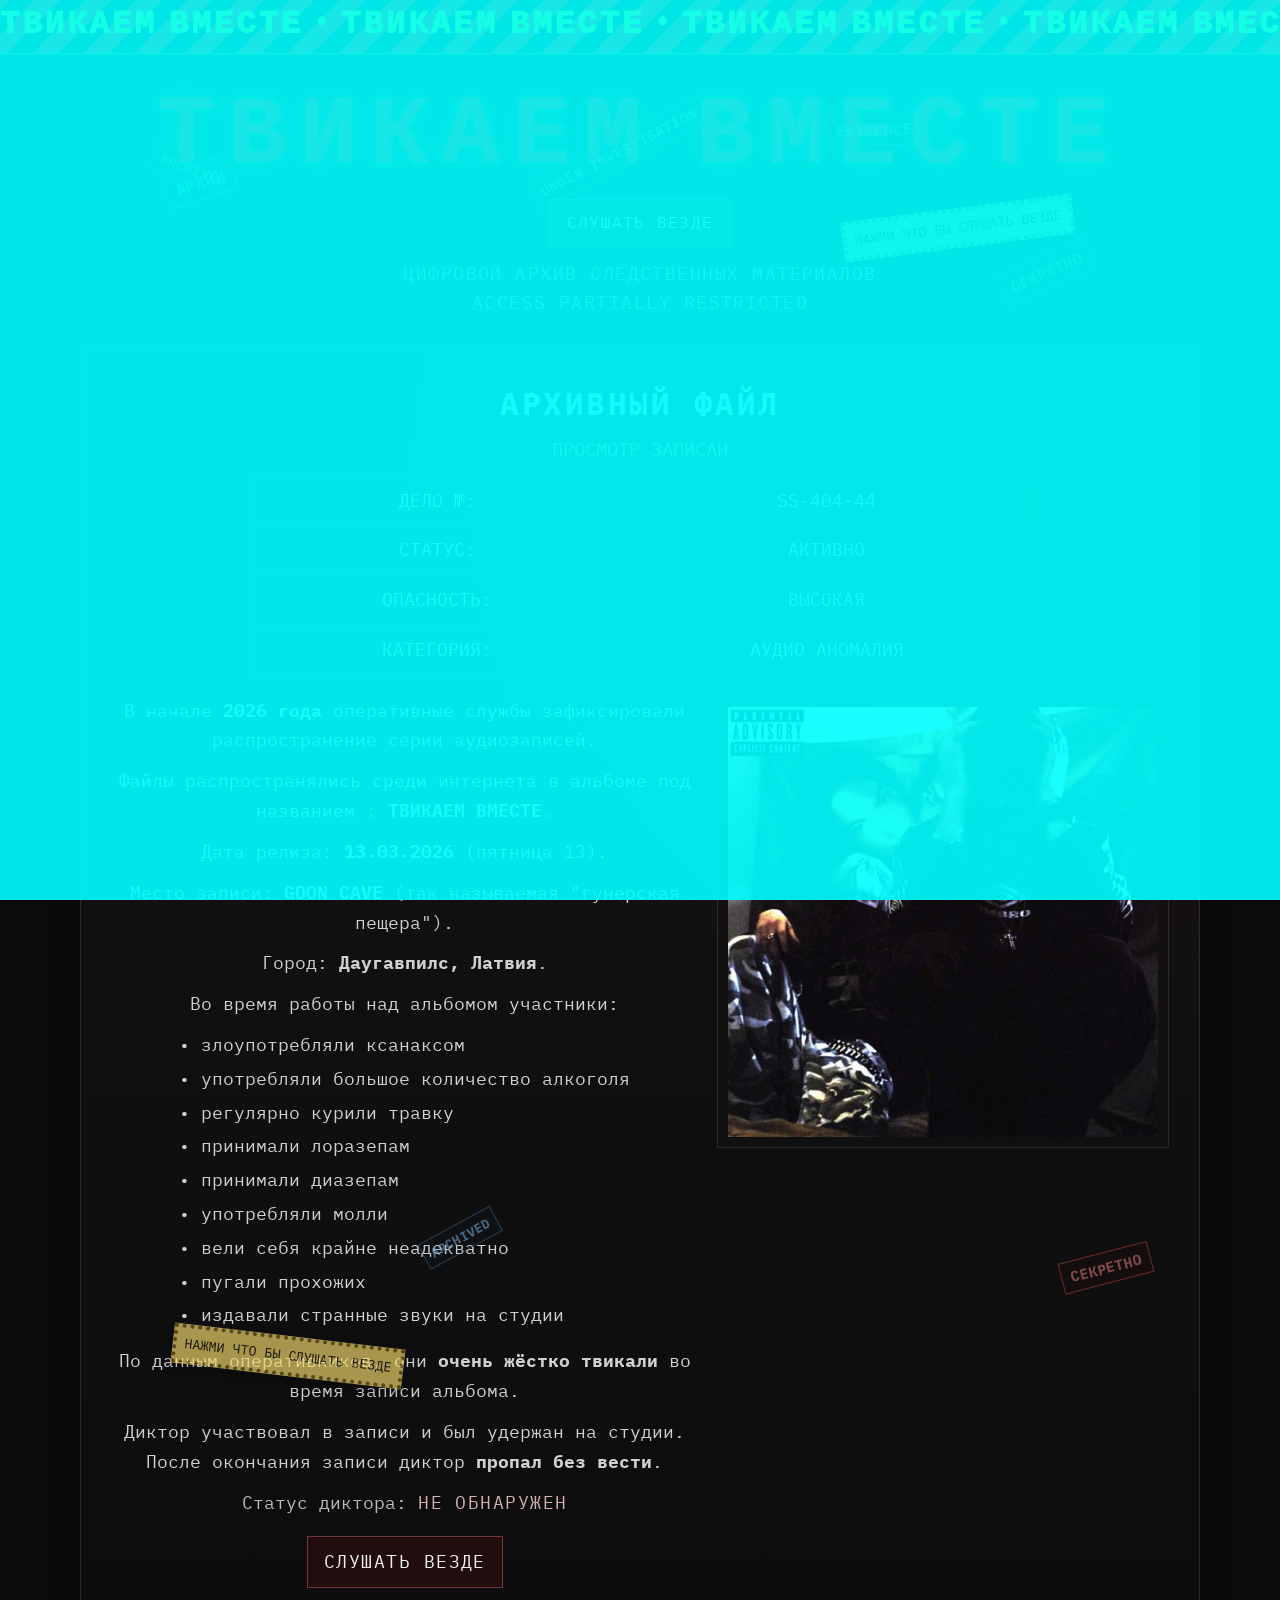
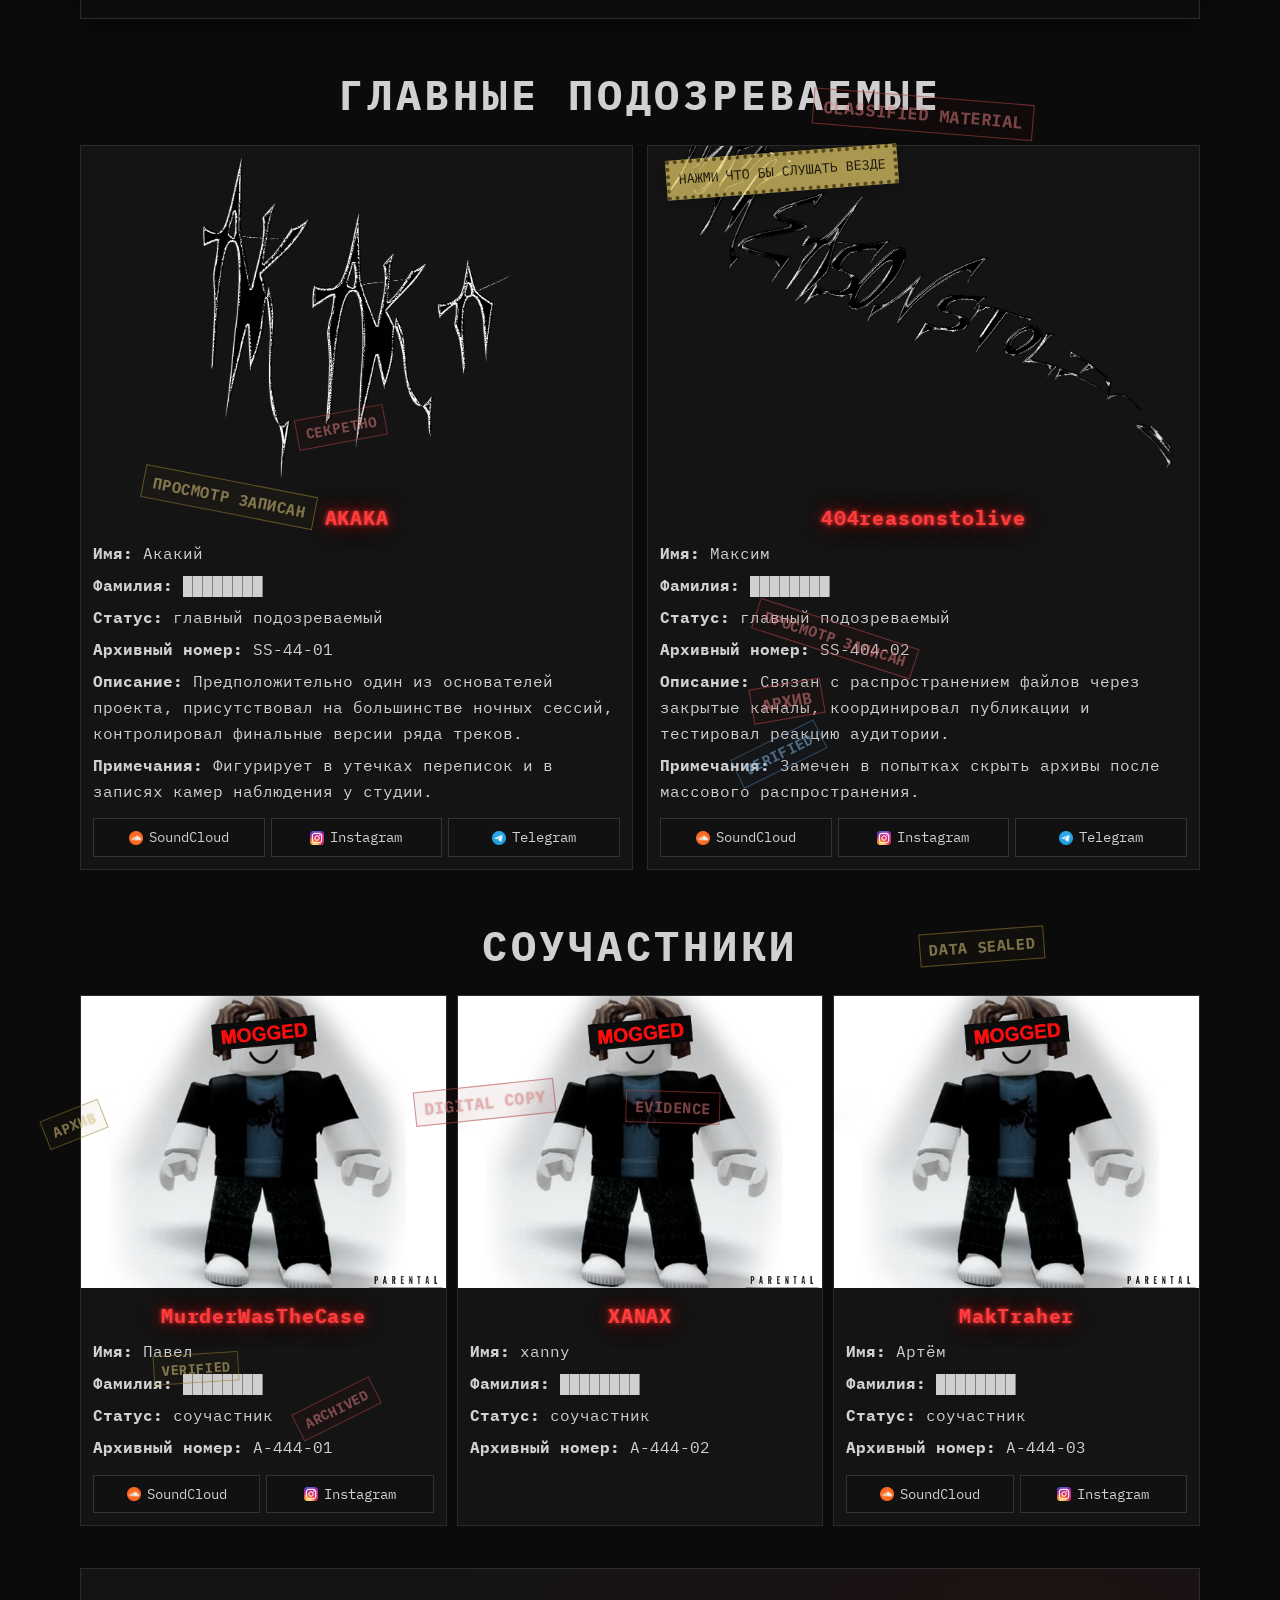
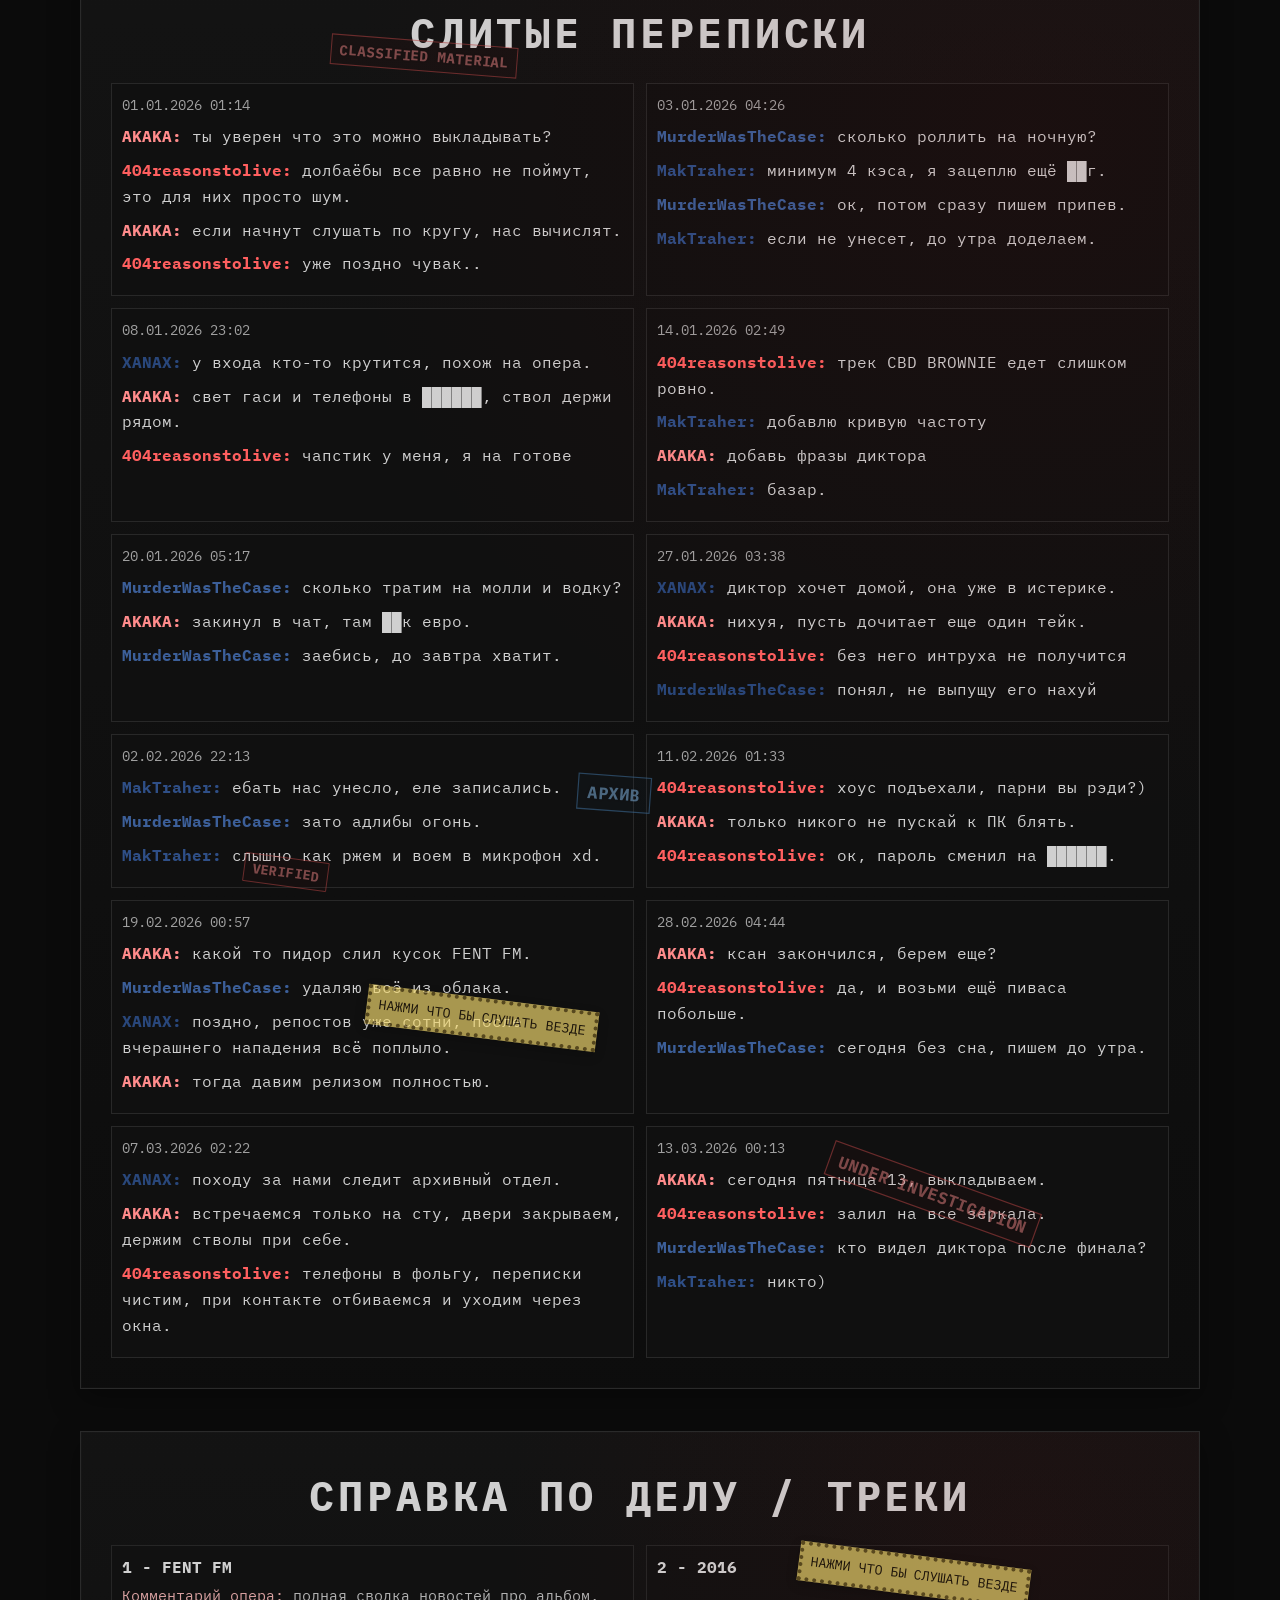
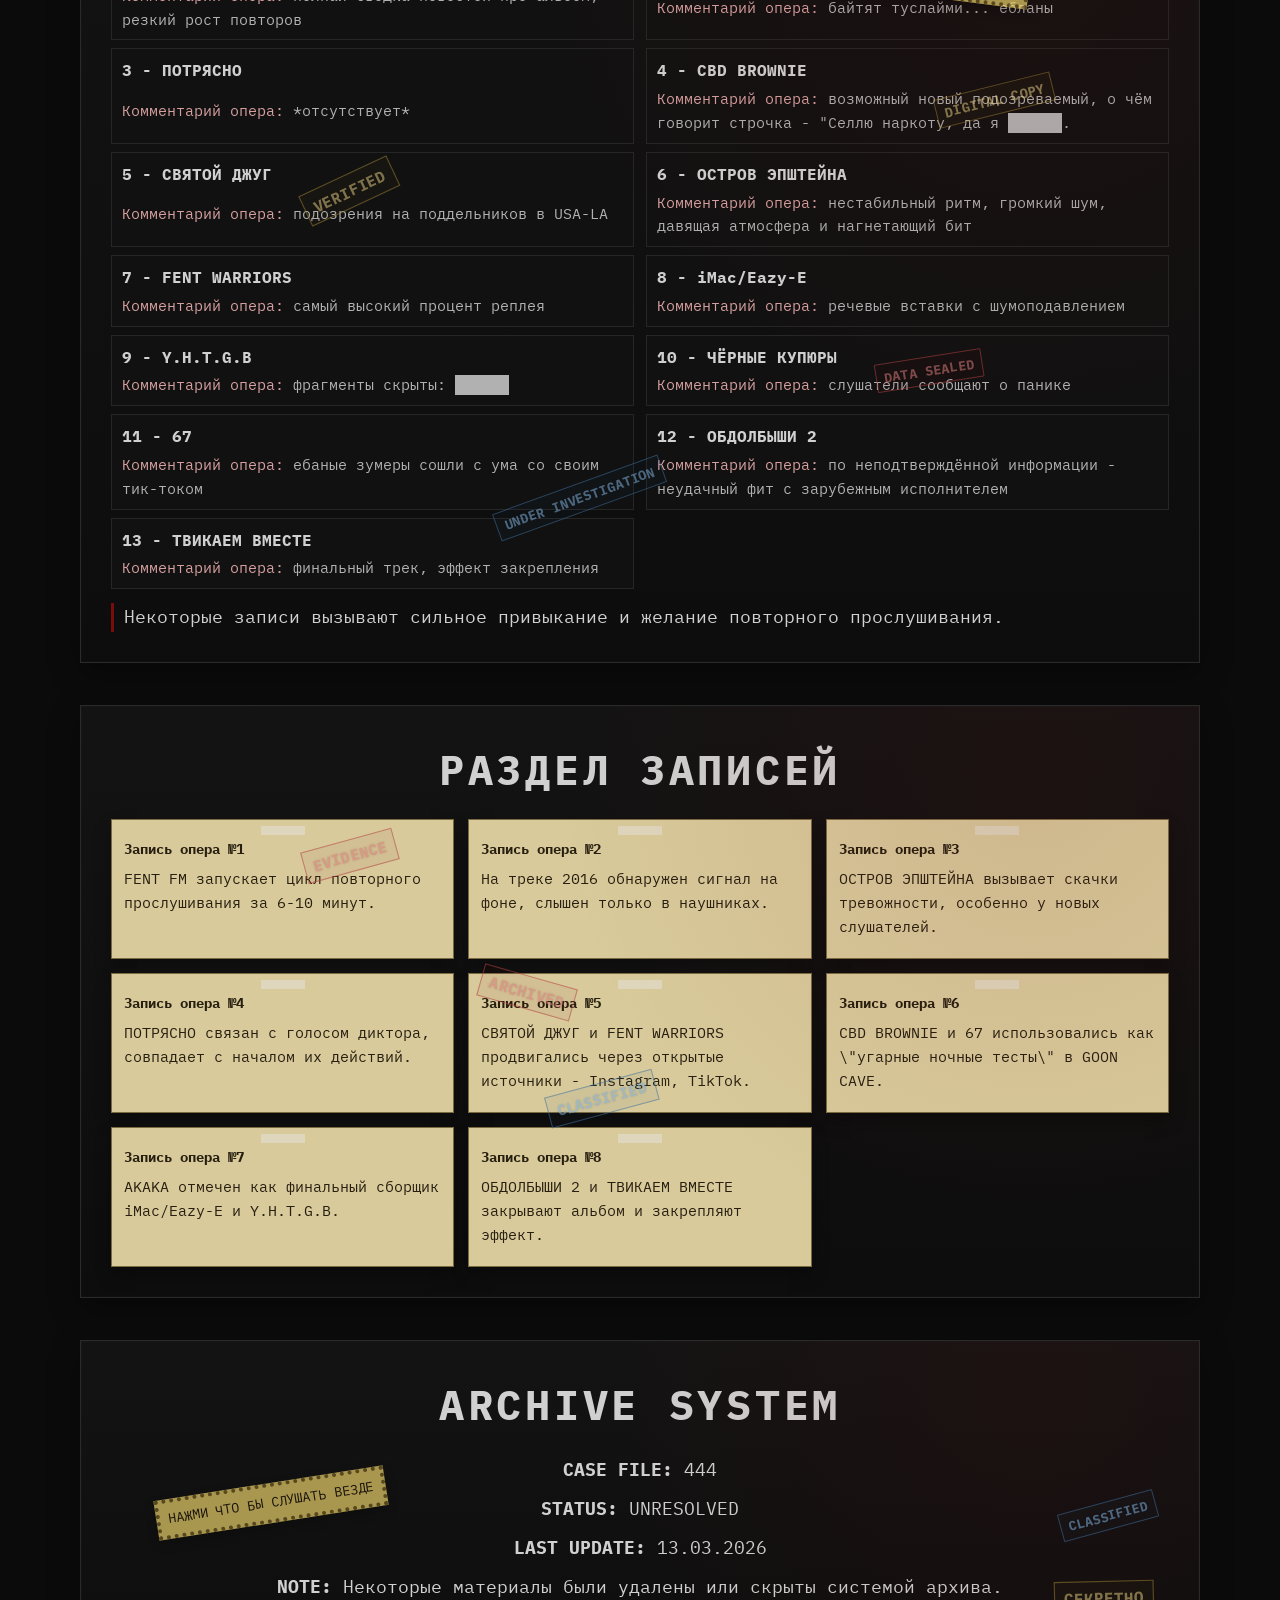
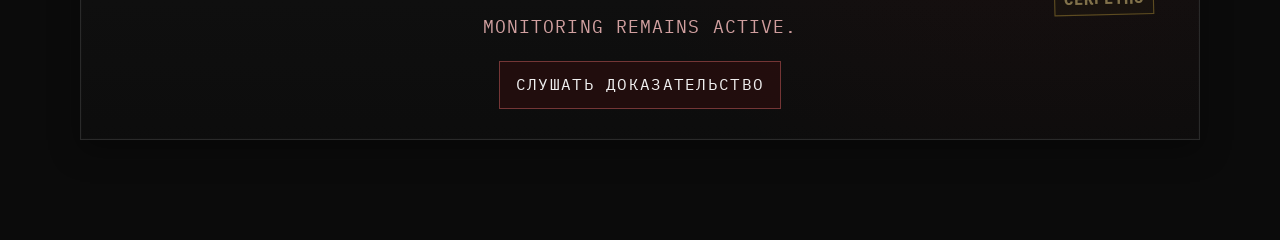
==== index.html @ aaddd30a "index" ====
﻿<!DOCTYPE html>
<html lang="ru">
<head>
  <meta charset="UTF-8">
  <meta name="viewport" content="width=device-width, initial-scale=1.0">
  <title>ТВИКАЕМ ВМЕСТЕ — CASE FILE 444</title>
  <link rel="preconnect" href="https://fonts.googleapis.com">
  <link rel="preconnect" href="https://fonts.gstatic.com" crossorigin>
  <link href="https://fonts.googleapis.com/css2?family=IBM+Plex+Mono:wght@400;500;700&family=Special+Elite&display=swap" rel="stylesheet">
  <link rel="stylesheet" href="assets/css/style.css">
</head>
<body>
  <div class="warning-tape" aria-hidden="true">
    <div class="warning-track">
      <span>ТВИКАЕМ ВМЕСТЕ • ТВИКАЕМ ВМЕСТЕ • ТВИКАЕМ ВМЕСТЕ • ТВИКАЕМ ВМЕСТЕ • ТВИКАЕМ ВМЕСТЕ • </span>
      <span>ТВИКАЕМ ВМЕСТЕ • ТВИКАЕМ ВМЕСТЕ • ТВИКАЕМ ВМЕСТЕ • ТВИКАЕМ ВМЕСТЕ • ТВИКАЕМ ВМЕСТЕ • </span>
    </div>
  </div>

  <div id="screen-flash" aria-hidden="true"></div>
  <div id="system-message" aria-live="polite"></div>

  <main class="page">
    <header class="top-block section stamp-zone">
      <h1 class="main-title">ТВИКАЕМ ВМЕСТЕ</h1>
                <a class="listen-btn" href="https://band.link/2r6BC" target="_blank" rel="noreferrer">СЛУШАТЬ ВЕЗДЕ</a>
      <p class="access-mark">ЦИФРОВОЙ АРХИВ СЛЕДСТВЕННЫХ МАТЕРИАЛОВ<br>ACCESS PARTIALLY RESTRICTED</p>
    </header>

    <section class="section document stamp-zone" id="file-444">
      <div class="doc-header">
        <h2>АРХИВНЫЙ ФАЙЛ</h2>
        <p>ПРОСМОТР ЗАПИСАН</p>
      </div>

      <table class="dossier-table">
        <tr><td>ДЕЛО №:</td><td>SS-404-44</td></tr>
        <tr><td>СТАТУС:</td><td>АКТИВНО</td></tr>
        <tr><td>ОПАСНОСТЬ:</td><td>ВЫСОКАЯ</td></tr>
        <tr><td>КАТЕГОРИЯ:</td><td>АУДИО АНОМАЛИЯ</td></tr>
      </table>

      <div class="file-layout">
        <div class="file-text">
          <p>В начале <strong>2026 года</strong> оперативные службы зафиксировали распространение серии аудиозаписей.</p>
          <p>Файлы распространялись среди интернета в альбоме под названием : <strong>ТВИКАЕМ ВМЕСТЕ</strong>.</p>
          <p>Дата релиза: <strong>13.03.2026</strong> (пятница 13).</p>
          <p>Место записи: <strong>GOON CAVE</strong> (так называемая "гунерская пещера").</p>
          <p>Город: <strong>Даугавпилс, Латвия</strong>.</p>
          <p>Во время работы над альбомом участники:</p>
          <ul class="indented-list">
            <li>• злоупотребляли ксанаксом</li>
            <li>• употребляли большое количество алкоголя</li>
            <li>• регулярно курили травку</li>
            <li>• принимали лоразепам</li>
            <li>• принимали диазепам</li>
            <li>• употребляли молли</li>
            <li>• вели себя крайне неадекватно</li>
            <li>• пугали прохожих</li>
            <li>• издавали странные звуки на студии</li>
          </ul>
          <p>По данным оперативников, они <strong>очень жёстко твикали</strong> во время записи альбома.</p>
          <p>Диктор участвовал в записи и был удержан на студии. После окончания записи диктор <strong>пропал без вести</strong>.</p>
          <p class="censor-line">Статус диктора: <span class="censor" data-reveal="НЕ ОБНАРУЖЕН">████████████</span></p>
          <a class="listen-btn" href="https://band.link/2r6BC" target="_blank" rel="noreferrer">СЛУШАТЬ ВЕЗДЕ</a>
        </div>
        <div class="cover-wrap">
          <img src="assets/images/obloga.jpg" alt="Обложка альбома ТВИКАЕМ ВМЕСТЕ" onerror="this.onerror=null;this.src='assets/images/tweakin.png';">
        </div>
      </div>
    </section>

    <section class="section stamp-zone">
      <h2 class="section-title">ГЛАВНЫЕ ПОДОЗРЕВАЕМЫЕ</h2>
      <div class="suspects-grid">
        <article class="profile-card major">
          <img src="assets/images/akaka.png" alt="AKAKA">
          <div class="card-body">
            <h3>AKAKA</h3>
            <p><strong>Имя:</strong> Акакий</p>
            <p><strong>Фамилия:</strong> ████████</p>
            <p><strong>Статус:</strong> главный подозреваемый</p>
            <p><strong>Архивный номер:</strong> SS-44-01</p>
            <p><strong>Описание:</strong> Предположительно один из основателей проекта, присутствовал на большинстве ночных сессий, контролировал финальные версии ряда треков.</p>
            <p><strong>Примечания:</strong> Фигурирует в утечках переписок и в записях камер наблюдения у студии.</p>
            <div class="card-actions">
              <a href="https://soundcloud.com/sensse-squad" target="_blank" rel="noreferrer"><img src="assets/images/sc.png" alt=""><span class="btn-label">SoundCloud</span></a>
              <a href="https://www.instagram.com/akakijss44" target="_blank" rel="noreferrer"><img src="assets/images/inst.png" alt=""><span class="btn-label">Instagram</span></a>
              <a href="https://t.me/planets44s" target="_blank" rel="noreferrer"><img src="assets/images/tg.png" alt=""><span class="btn-label">Telegram</span></a>
            </div>
          </div>
        </article>

        <article class="profile-card major">
          <img src="assets/images/404.png" alt="404reasonstolive">
          <div class="card-body">
            <h3>404reasonstolive</h3>
            <p><strong>Имя:</strong> Максим</p>
            <p><strong>Фамилия:</strong> ████████</p>
            <p><strong>Статус:</strong> главный подозреваемый</p>
            <p><strong>Архивный номер:</strong> SS-404-02</p>
            <p><strong>Описание:</strong> Связан с распространением файлов через закрытые каналы, координировал публикации и тестировал реакцию аудитории.</p>
            <p><strong>Примечания:</strong> Замечен в попытках скрыть архивы после массового распространения.</p>
            <div class="card-actions">
              <a href="https://soundcloud.com/404reasonstolive" target="_blank" rel="noreferrer"><img src="assets/images/sc.png" alt=""><span class="btn-label">SoundCloud</span></a>
              <a href="http://instagram.com/404reasonstolive" target="_blank" rel="noreferrer"><img src="assets/images/inst.png" alt=""><span class="btn-label">Instagram</span></a>
              <a href="https://t.me/notfoundRTL" target="_blank" rel="noreferrer"><img src="assets/images/tg.png" alt=""><span class="btn-label">Telegram</span></a>
            </div>
          </div>
        </article>
      </div>
    </section>

    <section class="section stamp-zone">
      <h2 class="section-title">СОУЧАСТНИКИ</h2>
      <div class="accomplices-grid">
        <article class="profile-card minor">
          <img src="assets/images/mogged.png" alt="MurderWasTheCase">
          <div class="card-body">
            <h3>MurderWasTheCase</h3>
            <p><strong>Имя:</strong> Павел</p>
            <p><strong>Фамилия:</strong> ████████</p>
            <p><strong>Статус:</strong> соучастник</p>
            <p><strong>Архивный номер:</strong> A-444-01</p>
            <div class="card-actions">
              <a href="https://soundcloud.com/codaeon888" target="_blank" rel="noreferrer"><img src="assets/images/sc.png" alt=""><span class="btn-label">SoundCloud</span></a>
              <a href="https://www.instagram.com/murderwtc" target="_blank" rel="noreferrer"><img src="assets/images/inst.png" alt=""><span class="btn-label">Instagram</span></a>
            </div>
          </div>
        </article>

        <article class="profile-card minor">
          <img src="assets/images/mogged.png" alt="XANAX">
          <div class="card-body">
            <h3>XANAX</h3>
            <p><strong>Имя:</strong> xanny</p>
            <p><strong>Фамилия:</strong> ████████</p>
            <p><strong>Статус:</strong> соучастник</p>
            <p><strong>Архивный номер:</strong> A-444-02</p>
          </div>
        </article>

        <article class="profile-card minor">
          <img src="assets/images/mogged.png" alt="MakTraher">
          <div class="card-body">
            <h3>MakTraher</h3>
            <p><strong>Имя:</strong> Артём</p>
            <p><strong>Фамилия:</strong> ████████</p>
            <p><strong>Статус:</strong> соучастник</p>
            <p><strong>Архивный номер:</strong> A-444-03</p>
            <div class="card-actions">
              <a href="https://soundcloud.com/artyom-tuvakin" target="_blank" rel="noreferrer"><img src="assets/images/sc.png" alt=""><span class="btn-label">SoundCloud</span></a>
              <a href="https://www.instagram.com/mak_traher747" target="_blank" rel="noreferrer"><img src="assets/images/inst.png" alt=""><span class="btn-label">Instagram</span></a>
            </div>
          </div>
        </article>
      </div>
    </section>

    <section class="section document stamp-zone">
      <h2 class="section-title">СЛИТЫЕ ПЕРЕПИСКИ</h2>
      <div class="docs-grid">
        <article class="chat-card">
          <header>01.01.2026 01:14</header>
          <p><span class="nick ak">AKAKA:</span> ты уверен что это можно выкладывать?</p>
          <p><span class="nick p404">404reasonstolive:</span> долбаёбы все равно не поймут, это для них просто шум.</p>
          <p><span class="nick ak">AKAKA:</span> если начнут слушать по кругу, нас вычислят.</p>
          <p><span class="nick p404">404reasonstolive:</span> уже поздно чувак..</p>
        </article>

        <article class="chat-card">
          <header>03.01.2026 04:26</header>
          <p><span class="nick mur">MurderWasTheCase:</span> сколько роллить на ночную?</p>
          <p><span class="nick mak">MakTraher:</span> минимум 4 кэса, я зацеплю ещё ██г.</p>
          <p><span class="nick mur">MurderWasTheCase:</span> ок, потом сразу пишем припев.</p>
          <p><span class="nick mak">MakTraher:</span> если не унесет, до утра доделаем.</p>
        </article>

        <article class="chat-card">
          <header>08.01.2026 23:02</header>
          <p><span class="nick x">XANAX:</span> у входа кто-то крутится, похож на опера.</p>
          <p><span class="nick ak">AKAKA:</span> свет гаси и телефоны в ██████, ствол держи рядом.</p>
          <p><span class="nick p404">404reasonstolive:</span> чапстик у меня, я на готове</p>
        </article>

        <article class="chat-card">
          <header>14.01.2026 02:49</header>
          <p><span class="nick p404">404reasonstolive:</span> трек CBD BROWNIE едет слишком ровно.</p>
          <p><span class="nick mak">MakTraher:</span> добавлю кривую частоту</p>
          <p><span class="nick ak">AKAKA:</span> добавь фразы диктора</p>
          <p><span class="nick mak">MakTraher:</span> базар.</p>
        </article>

        <article class="chat-card">
          <header>20.01.2026 05:17</header>
          <p><span class="nick mur">MurderWasTheCase:</span> сколько тратим на молли и водку?</p>
          <p><span class="nick ak">AKAKA:</span> закинул в чат, там ██к евро.</p>
          <p><span class="nick mur">MurderWasTheCase:</span> заебись, до завтра хватит.</p>
        </article>

        <article class="chat-card">
          <header>27.01.2026 03:38</header>
          <p><span class="nick x">XANAX:</span> диктор хочет домой, она уже в истерике.</p>
          <p><span class="nick ak">AKAKA:</span> нихуя, пусть дочитает еще один тейк.</p>
          <p><span class="nick p404">404reasonstolive:</span> без него интруха не получится</p>
          <p><span class="nick x">MurderWasTheCase:</span> понял, не выпущу его нахуй</p>
        </article>

        <article class="chat-card">
          <header>02.02.2026 22:13</header>
          <p><span class="nick mak">MakTraher:</span> ебать нас унесло, еле записались.</p>
          <p><span class="nick mur">MurderWasTheCase:</span> зато адлибы огонь.</p>
          <p><span class="nick mak">MakTraher:</span> слышно как ржем и воем в микрофон xd.</p>
        </article>

        <article class="chat-card">
          <header>11.02.2026 01:33</header>
          <p><span class="nick p404">404reasonstolive:</span> хоус подъехали, парни вы рэди?)</p>
          <p><span class="nick ak">AKAKA:</span> только никого не пускай к ПК блять.</p>
          <p><span class="nick p404">404reasonstolive:</span> ок, пароль сменил на ██████.</p>
        </article>

        <article class="chat-card">
          <header>19.02.2026 00:57</header>
          <p><span class="nick ak">AKAKA:</span> какой то пидор слил кусок FENT FM.</p>
          <p><span class="nick mur">MurderWasTheCase:</span> удаляю всё из облака.</p>
          <p><span class="nick x">XANAX:</span> поздно, репостов уже сотни, после вчерашнего нападения всё поплыло.</p>
          <p><span class="nick ak">AKAKA:</span> тогда давим релизом полностью.</p>
        </article>

        <article class="chat-card">
          <header>28.02.2026 04:44</header>
          <p><span class="nick ak">AKAKA:</span> ксан закончился, берем еще?</p>
          <p><span class="nick p404">404reasonstolive:</span> да, и возьми ещё пиваса побольше.</p>
          <p><span class="nick mur">MurderWasTheCase:</span> сегодня без сна, пишем до утра.</p>
        </article>

        <article class="chat-card">
          <header>07.03.2026 02:22</header>
          <p><span class="nick x">XANAX:</span> походу за нами следит архивный отдел.</p>
          <p><span class="nick ak">AKAKA:</span> встречаемся только на сту, двери закрываем, держим стволы при себе.</p>
          <p><span class="nick p404">404reasonstolive:</span> телефоны в фольгу, переписки чистим, при контакте отбиваемся и уходим через окна.</p>
        </article>

        <article class="chat-card">
          <header>13.03.2026 00:13</header>
          <p><span class="nick ak">AKAKA:</span> сегодня пятница 13, выкладываем.</p>
          <p><span class="nick p404">404reasonstolive:</span> залил на все зеркала.</p>
          <p><span class="nick mur">MurderWasTheCase:</span> кто видел диктора после финала?</p>
          <p><span class="nick mak">MakTraher:</span> никто) </p>
        </article>
      </div>
    </section>

    <section class="section document stamp-zone">
      <h2 class="section-title">СПРАВКА ПО ДЕЛУ / ТРЕКИ</h2>
      <div class="track-evidence">
        <div><strong>1 - FENT FM</strong><span><em>Комментарий опера:</em> полная сводка новостей про альбом, резкий рост повторов</span></div>
        <div><strong>2 - 2016</strong><span><em>Комментарий опера:</em> байтят туслайми... ебланы</span></div>
        <div><strong>3 - ПОТРЯСНО</strong><span><em>Комментарий опера:</em> *отсутствует* </span></div>
        <div><strong>4 - CBD BROWNIE</strong><span><em>Комментарий опера:</em> возможный новый подозреваемый, о чём говорит строчка - "Селлю наркоту, да я ██████.</span></div>
        <div><strong>5 - СВЯТОЙ ДЖУГ</strong><span><em>Комментарий опера:</em> подозрения на поддельников в USA-LA</span></div>
        <div><strong>6 - ОСТРОВ ЭПШТЕЙНА</strong><span><em>Комментарий опера:</em> нестабильный ритм, громкий шум, давящая атмосфера и нагнетающий бит</span></div>
        <div><strong>7 - FENT WARRIORS</strong><span><em>Комментарий опера:</em> самый высокий процент реплея</span></div>
        <div><strong>8 - iMac/Eazy-E</strong><span><em>Комментарий опера:</em> речевые вставки с шумоподавлением</span></div>
        <div><strong>9 - Y.H.T.G.B</strong><span><em>Комментарий опера:</em> фрагменты скрыты: ██████</span></div>
        <div><strong>10 - ЧЁРНЫЕ КУПЮРЫ</strong><span><em>Комментарий опера:</em> слушатели сообщают о панике </span></div>
        <div><strong>11 - 67</strong><span><em>Комментарий опера:</em> ебаные зумеры сошли с ума со своим тик-током</span></div>
        <div><strong>12 - ОБДОЛБЫШИ 2</strong><span><em>Комментарий опера:</em> по неподтверждённой информации - неудачный фит с зарубежным исполнителем</span></div>
        <div><strong>13 - ТВИКАЕМ ВМЕСТЕ</strong><span><em>Комментарий опера:</em> финальный трек, эффект закрепления</span></div>
      </div>
      <p class="danger-note">Некоторые записи вызывают сильное привыкание и желание повторного прослушивания.</p>
    </section>

    <section class="section document stamp-zone">
      <h2 class="section-title">РАЗДЕЛ ЗАПИСЕЙ</h2>
      <div class="records-grid">
        <article class="record-card"><strong>Запись опера №1</strong><p>FENT FM запускает цикл повторного прослушивания за 6-10 минут.</p></article>
        <article class="record-card"><strong>Запись опера №2</strong><p>На треке 2016 обнаружен сигнал на фоне, слышен только в наушниках.</p></article>
        <article class="record-card"><strong>Запись опера №3</strong><p>ОСТРОВ ЭПШТЕЙНА вызывает скачки тревожности, особенно у новых слушателей.</p></article>
        <article class="record-card"><strong>Запись опера №4</strong><p>ПОТРЯСНО связан с голосом диктора, совпадает с началом их действий.</p></article>
        <article class="record-card"><strong>Запись опера №5</strong><p>СВЯТОЙ ДЖУГ и FENT WARRIORS продвигались через открытые источники - Instagram, TikTok.</p></article>
        <article class="record-card"><strong>Запись опера №6</strong><p>CBD BROWNIE и 67 использовались как \"угарные ночные тесты\" в GOON CAVE.</p></article>
        <article class="record-card"><strong>Запись опера №7</strong><p>AKAKA отмечен как финальный сборщик iMac/Eazy-E и Y.H.T.G.B.</p></article>
        <article class="record-card"><strong>Запись опера №8</strong><p>ОБДОЛБЫШИ 2 и ТВИКАЕМ ВМЕСТЕ закрывают альбом и закрепляют эффект.</p></article>
      </div>
    </section>

    <section class="section final-block stamp-zone">
      <h2 class="section-title">ARCHIVE SYSTEM</h2>
      <div class="final-doc">
        <p><strong>CASE FILE:</strong> 444</p>
        <p><strong>STATUS:</strong> UNRESOLVED</p>
        <p><strong>LAST UPDATE:</strong> 13.03.2026</p>
        <p><strong>NOTE:</strong> Некоторые материалы были удалены или скрыты системой архива.</p>
        <p class="final-alert">MONITORING REMAINS ACTIVE.</p>
        <a class="listen-btn final-btn" href="https://band.link/2r6BC" target="_blank" rel="noreferrer">СЛУШАТЬ ДОКАЗАТЕЛЬСТВО</a>
      </div>
    </section>
  </main>

  <script src="assets/js/app.js"></script>
</body>
</html>
---- assets/css/style.css ----
﻿:root {
  --bg: #0b0b0b;
  --paper: #141414;
  --line: #2a2a2a;
  --text: #d0d0d0;
  --accent: #7a0c0c;
  --muted: #9b9b9b;
}

* {
  box-sizing: border-box;
}

html,
body {
  margin: 0;
  min-height: 100%;
  overflow-x: hidden;
}

body {
  background: var(--bg);
  color: var(--text);
  font-family: "IBM Plex Mono", "Consolas", monospace;
  line-height: 1.62;
  position: relative;
}

body::before,
body::after {
  content: "";
  position: fixed;
  inset: 0;
  pointer-events: none;
}

body::before {
  z-index: -2;
  background:
    radial-gradient(circle at 14% 16%, rgba(255, 255, 255, 0.035), transparent 34%),
    radial-gradient(circle at 90% 85%, rgba(255, 255, 255, 0.03), transparent 39%),
    repeating-linear-gradient(0deg, rgba(255, 255, 255, 0.014) 0, rgba(255, 255, 255, 0.014) 1px, transparent 1px, transparent 4px);
  opacity: 0.56;
}

body::after {
  z-index: -1;
  background-image: url("data:image/svg+xml,%3Csvg xmlns='http://www.w3.org/2000/svg' width='170' height='170' viewBox='0 0 170 170'%3E%3Cg fill='none' stroke='rgba(255,255,255,0.03)' stroke-width='1'%3E%3Cpath d='M8 28h44M96 24h62M26 88h28M90 100h46M37 148h58'/%3E%3C/g%3E%3C/svg%3E");
  mix-blend-mode: soft-light;
  opacity: 0.42;
}

.warning-tape {
  position: fixed;
  top: 0;
  left: 0;
  right: 0;
  height: 54px;
  overflow: hidden;
  background: repeating-linear-gradient(-45deg, #ff0000 0, #ff0000 18px, #000000 18px, #000000 36px);
  border-bottom: 1px solid #7e6d1d;
  z-index: 1500;
}

.warning-track {
  display: flex;
  width: max-content;
  animation: tape-scroll 13s linear infinite;
}

.warning-track span {
  white-space: nowrap;
  color: #c8ff00;
  font: 1000 clamp(1.2rem, 2.8vw, 2rem)/54px "Special Elite", "Courier New", monospace;
  letter-spacing: 0.1em;
  text-transform: uppercase;
  padding-right: 2.4rem;
}

@keyframes tape-scroll {
  from { transform: translateX(0); }
  to { transform: translateX(-50%); }
}

.page {
  width: min(1120px, calc(100% - 20px));
  margin: 0 auto;
  padding: 82px 0 58px;
}

.section {
  width: 100%;
  margin: 0 auto 42px;
}

.top-block {
  text-align: center;
  margin-bottom: 30px;
}

.main-title {
  margin: 0;
  text-transform: uppercase;
  font: 700 clamp(2.5rem, 9vw, 6rem) "Special Elite", "Courier New", monospace;
  letter-spacing: 0.14em;
  color: #ff0000;
  text-shadow: 0 0 22px rgba(122, 12, 12, 0.5), 0 0 4px rgba(255, 255, 255, 0.4);
}

.access-mark {
  margin: 12px auto 0;
  color: var(--muted);
  font-size: clamp(0.94rem, 2vw, 1.14rem);
  letter-spacing: 0.08em;
}

.document,
.final-block {
  position: relative;
  overflow: hidden;
  border: 1px solid var(--line);
  background: linear-gradient(180deg, rgba(20, 20, 20, 0.96), rgba(13, 13, 13, 0.98));
  box-shadow: inset 0 0 0 1px rgba(255, 255, 255, 0.012), 0 10px 28px rgba(0, 0, 0, 0.35);
  padding: clamp(16px, 2.8vw, 30px);
}

.document::after,
.final-block::after {
  content: "";
  position: absolute;
  inset: 0;
  pointer-events: none;
  background: radial-gradient(circle at 85% 12%, rgba(122, 12, 12, 0.1), transparent 44%);
}

.doc-header {
  text-align: center;
  margin-bottom: 12px;
}

.doc-header h2 {
  margin: 0;
  font-size: clamp(1.3rem, 3vw, 1.95rem);
  letter-spacing: 0.08em;
}

.doc-header p {
  margin: 4px 0 0;
  color: #cf9696;
  font-size: clamp(0.95rem, 2.1vw, 1.16rem);
}

.archive-labels {
  display: grid;
  grid-template-columns: repeat(2, minmax(0, 1fr));
  gap: 6px 10px;
  margin-bottom: 14px;
}

.archive-labels span {
  border: 1px dashed #303030;
  padding: 6px 8px;
  font-size: clamp(0.76rem, 1.7vw, 0.88rem);
  color: #b5b5b5;
}

.dossier-table {
  width: 100%;
  max-width: 780px;
  margin: 0 auto 20px;
  border-collapse: collapse;
}

.dossier-table td {
  border: 1px solid var(--line);
  padding: 10px 12px;
  text-align: center;
  font-size: clamp(0.95rem, 2vw, 1.11rem);
  overflow-wrap: anywhere;
}

.dossier-table td:first-child {
  width: 48%;
}

.file-layout {
  display: grid;
  grid-template-columns: 1.3fr 1fr;
  gap: 18px;
  align-items: start;
}

.file-text {
  text-align: center;
  font-size: clamp(1rem, 2.1vw, 1.15rem);
}

.file-text p {
  margin: 0 0 11px;
}

.indented-list {
  list-style: none;
  margin: 0 0 12px;
  padding: 0;
  text-align: left;
  display: inline-block;
}

.indented-list li {
  margin-bottom: 4px;
}

.censor-line {
  color: #bbbbbb;
}

.censor {
  display: inline-block;
  min-width: 150px;
  letter-spacing: 0.08em;
  transition: color 0.35s ease;
}

.censor.revealed {
  color: #d6b0b0;
}

.cover-wrap {
  border: 1px solid var(--line);
  background: #101010;
  padding: 10px;
}

.cover-wrap img {
  width: 100%;
  display: block;
  object-fit: cover;
  aspect-ratio: 1 / 1;
}

.listen-btn {
  display: inline-block;
  margin-top: 8px;
  text-decoration: none;
  color: #f0f0f0;
  border: 1px solid #743636;
  background: rgba(122, 12, 12, 0.18);
  padding: 10px 16px;
  letter-spacing: 0.08em;
}

.listen-btn:hover {
  box-shadow: 0 0 16px rgba(122, 12, 12, 0.34);
}

.section-title {
  margin: 0 0 16px;
  text-align: center;
  text-transform: uppercase;
  font-size: clamp(1.55rem, 3.9vw, 2.6rem);
  letter-spacing: 0.09em;
}

.suspects-grid {
  display: grid;
  grid-template-columns: repeat(2, minmax(0, 1fr));
  gap: 14px;
}

.accomplices-grid {
  display: grid;
  grid-template-columns: repeat(3, minmax(0, 1fr));
  gap: 10px;
}

.profile-card {
  display: flex;
  flex-direction: column;
  min-width: 0;
  border: 1px solid var(--line);
  background: var(--paper);
  overflow: hidden;
  transition: transform 0.24s ease, box-shadow 0.24s ease, border-color 0.24s ease;
}

.profile-card:hover {
  transform: translateY(-3px);
  border-color: #6d3131;
  box-shadow: 0 0 18px rgba(122, 12, 12, 0.26);
}

.profile-card img {
  width: 100%;
  display: block;
  object-fit: cover;
}

.major img {
  aspect-ratio: 16 / 10;
}

.minor img {
  aspect-ratio: 5 / 4;
}

.card-body {
  display: flex;
  flex-direction: column;
  height: 100%;
  padding: 12px;
  font-size: clamp(0.9rem, 1.75vw, 1rem);
}

.card-body h3 {
  margin: 0 0 7px;
  font-size: clamp(1rem, 2.2vw, 1.25rem);
  text-align: center;
  color: #ff3b3b;
  letter-spacing: 0.04em;
  text-shadow:
    0 0 4px rgba(255, 59, 59, 0.95),
    0 0 14px rgba(165, 12, 12, 0.85),
    0 0 24px rgba(122, 12, 12, 0.75);
  overflow-wrap: anywhere;
}

.card-body p {
  margin: 0 0 6px;
  overflow-wrap: anywhere;
}

.card-actions {
  margin-top: auto;
  padding-top: 8px;
  display: grid;
  grid-template-columns: repeat(auto-fit, minmax(0, 1fr));
  gap: 6px;
}

.card-actions a {
  display: flex;
  align-items: center;
  justify-content: center;
  gap: 6px;
  text-decoration: none;
  color: var(--text);
  border: 1px solid #333;
  background: #111;
  padding: 7px 4px;
  font-size: clamp(0.72rem, 1.45vw, 0.86rem);
}

.card-actions a:hover {
  border-color: #6d3131;
}

.card-actions img {
  width: 14px;
  height: 14px;
  object-fit: contain;
}

.docs-grid {
  display: grid;
  grid-template-columns: repeat(2, minmax(0, 1fr));
  gap: 12px;
}

.chat-card {
  border: 1px solid #282828;
  background: #101010;
  padding: 10px;
  font-size: clamp(0.9rem, 1.8vw, 1rem);
}

.chat-card header {
  margin-bottom: 8px;
  color: #a0a0a0;
  font-size: clamp(0.76rem, 1.5vw, 0.86rem);
}

.chat-card p {
  margin: 0 0 8px;
}

.nick {
  font-weight: 700;
}

.nick.ak { color: #ff8b8b; }
.nick.p404 { color: #ff5f5f; }
.nick.mur { color: #3c5f99; }
.nick.mak { color: #2f4f87; }
.nick.x { color: #29477b; }

.board-section {
  border: 1px solid var(--line);
  background: #131313;
  padding: 16px;
}

.board-canvas {
  position: relative;
  min-height: 760px;
  background: linear-gradient(180deg, #201a13, #16120d);
  border: 1px solid #3b3325;
  overflow: hidden;
}

.board-canvas::before {
  content: "";
  position: absolute;
  inset: 0;
  pointer-events: none;
  background:
    radial-gradient(circle at 22% 18%, rgba(255, 255, 255, 0.08), transparent 22%),
    radial-gradient(circle at 80% 74%, rgba(255, 255, 255, 0.07), transparent 24%);
}

.board-fullscreen-btn {
  display: none;
  margin: 0 auto 10px;
  border: 1px solid #3a5a86;
  background: rgba(28, 48, 72, 0.75);
  color: #d2e5fb;
  padding: 7px 10px;
  font-size: 0.82rem;
  letter-spacing: 0.06em;
  position: relative;
  z-index: 2601;
}

.board-close-btn {
  position: absolute;
  top: 10px;
  right: 10px;
  z-index: 2602;
  display: none;
  border: 1px solid #6e3e3e;
  background: rgba(27, 16, 16, 0.84);
  color: #f2c2c2;
  font-size: 0.78rem;
  padding: 6px 8px;
}

.board-lines {
  position: absolute;
  inset: 0;
  width: 100%;
  height: 100%;
  z-index: 1;
}

.board-lines line {
  stroke: rgba(188, 35, 35, 0.55);
  stroke-width: 2;
}

.board-lines text {
  fill: rgba(232, 218, 170, 0.86);
  font: 700 18px "IBM Plex Mono", monospace;
  letter-spacing: 0.03em;
}

.board-item {
  position: absolute;
  z-index: 2;
}

.note {
  width: 250px;
  min-height: 92px;
  padding: 20px 10px 10px;
  color: #221b13;
  background: #d7c896;
  border: 1px solid #7e6c44;
  box-shadow: 0 8px 16px rgba(0, 0, 0, 0.34);
  font-size: clamp(0.8rem, 1.6vw, 0.9rem);
}

.note::before {
  content: "";
  position: absolute;
  top: 5px;
  left: 50%;
  transform: translateX(-50%);
  width: 42px;
  height: 10px;
  background: rgba(230, 230, 230, 0.45);
}

.photo {
  width: 180px;
  background: #120f0f;
  border: 1px solid #403030;
  padding: 8px;
  box-shadow: 0 9px 16px rgba(0, 0, 0, 0.36);
}

.photo img {
  width: 100%;
  display: block;
}

.track-node,
.suspect-node {
  border: 1px solid #4a4a4a;
  background: #131313;
  color: #ddd;
  padding: 8px 10px;
  font-size: 0.86rem;
  text-align: center;
  box-shadow: 0 6px 14px rgba(0, 0, 0, 0.34);
}

.track-node {
  border-color: #756443;
  background: #2a241a;
  color: #f1deb2;
}

.suspect-node {
  border-color: #5f2f2f;
  background: #251515;
  color: #e2b2b2;
}

.t1 { left: 26%; top: 9%; transform: rotate(-2deg); }
.t2 { left: 47%; top: 8%; transform: rotate(1deg); }
.t3 { left: 66%; top: 8%; transform: rotate(-1deg); }
.t4 { left: 84%; top: 8%; transform: rotate(2deg); }

.s1 { left: 24%; top: 26%; transform: rotate(-1deg); }
.s2 { left: 43%; top: 26%; transform: rotate(1deg); }
.s3 { left: 62%; top: 26%; transform: rotate(-2deg); }
.s4 { left: 81%; top: 26%; transform: rotate(2deg); }

.a { left: 4%; top: 12%; transform: rotate(-5deg); }
.b { left: 4%; top: 34%; transform: rotate(3deg); }
.c { left: 4%; top: 58%; transform: rotate(-2deg); }
.d { left: 31%; top: 58%; transform: rotate(2deg); }

.f { left: 56%; top: 49%; transform: rotate(-4deg); }
.g { left: 72%; top: 48%; transform: rotate(3deg); }
.h { left: 86%; top: 48%; transform: rotate(-5deg); }
.k { left: 73%; top: 66%; transform: rotate(4deg); }

.track-evidence {
  display: grid;
  grid-template-columns: repeat(2, minmax(0, 1fr));
  gap: 8px 12px;
}

.track-evidence div {
  border: 1px solid #262626;
  background: #111;
  padding: 8px 10px;
  display: grid;
  gap: 3px;
}

.track-evidence strong {
  font-size: clamp(0.9rem, 1.8vw, 1.03rem);
}

.track-evidence span {
  color: #b1b1b1;
  font-size: clamp(0.8rem, 1.6vw, 0.92rem);
}

.track-evidence em {
  color: #d69f9f;
  font-style: normal;
}

.records-grid {
  display: grid;
  grid-template-columns: repeat(3, minmax(0, 1fr));
  gap: 14px;
}

.record-card {
  position: relative;
  border: 1px solid #7a6a40;
  background: #d8ca9b;
  color: #271f10;
  padding: 18px 12px 12px;
  text-align: left;
  font-size: clamp(0.82rem, 1.65vw, 0.93rem);
  min-height: 140px;
  box-shadow: 0 8px 16px rgba(0, 0, 0, 0.28);
}

.record-card::before {
  content: "";
  position: absolute;
  top: 6px;
  left: 50%;
  transform: translateX(-50%);
  width: 44px;
  height: 9px;
  background: rgba(230, 230, 230, 0.45);
}

.record-card strong {
  display: block;
  margin-bottom: 6px;
  font-size: 0.88rem;
}

.record-card p {
  margin: 0;
}

.danger-note {
  margin: 14px 0 0;
  border-left: 3px solid var(--accent);
  padding-left: 10px;
  font-size: clamp(0.98rem, 2vw, 1.1rem);
}

.final-doc {
  max-width: 760px;
  margin: 0 auto;
  text-align: center;
}

.final-doc p {
  margin: 0 0 10px;
  font-size: clamp(0.96rem, 2vw, 1.13rem);
}

.final-alert {
  color: #d1a0a0;
  letter-spacing: 0.06em;
}

.final-btn {
  margin-top: 10px;
}

#screen-flash {
  position: fixed;
  inset: 0;
  z-index: 2300;
  pointer-events: none;
  opacity: 0;
  transition: opacity 0.02s linear;
}

#screen-flash.active {
  opacity: 0.9;
}

.floating-photo {
  position: fixed;
  z-index: 1800;
  pointer-events: none;
  opacity: 0;
  border: none;
  box-shadow: none;
  filter: drop-shadow(0 10px 14px rgba(0, 0, 0, 0.5));
  animation-name: photo-fade;
  animation-timing-function: ease-in-out;
  animation-fill-mode: forwards;
}

@keyframes photo-fade {
  0% { opacity: 0; }
  30% { opacity: 0.6; }
  100% { opacity: 0; }
}

.floating-stamp {
  position: absolute;
  z-index: 3;
  pointer-events: none;
  border: 1px solid;
  text-transform: uppercase;
  letter-spacing: 0.07em;
  padding: 3px 8px;
  font-size: clamp(0.72rem, 1.45vw, 0.9rem);
  font-weight: 700;
  text-shadow: 0 0 2px rgba(0, 0, 0, 0.3);
  opacity: 0.56;
}

.stamp-red {
  color: #d57575;
  border-color: #b04141;
  background: rgba(122, 12, 12, 0.1);
}

.stamp-blue {
  color: #79abd7;
  border-color: #3e6f9c;
  background: rgba(30, 67, 110, 0.1);
}

.stamp-yellow {
  color: #d8c07a;
  border-color: #987d30;
  background: rgba(149, 122, 35, 0.08);
}

.listen-sticker {
  position: absolute;
  z-index: 4;
  text-decoration: none;
  color: #1f1508;
  background: rgb(241, 215, 109);
  border: 4px dotted #786325;
  padding: 5px 8px;
  font-size: clamp(0.72rem, 1.35vw, 0.84rem);
  box-shadow: 0 4px 12px rgba(0,0,0,0.3);
  opacity: 0.68;

  transform: rotate(var(--rot, 0deg)) scale(1);
  transition: transform 0.2s ease, opacity 0.2s ease, filter 0.2s ease;
}

.listen-sticker:hover {
  opacity: 1;
  transform: rotate(var(--rot, 0deg)) scale(1.15);
  filter: brightness(1.1);
}

#system-message {
  position: fixed;
  left: 50%;
  top: 62px;
  transform: translateX(-50%);
  z-index: 2100;
  pointer-events: none;
  opacity: 0;
  color: #a8d8f8;
  border: 1px solid #416784;
  background: rgba(13, 28, 40, 0.92);
  padding: 6px 10px;
  font-size: clamp(0.72rem, 1.4vw, 0.86rem);
  letter-spacing: 0.09em;
  transition: opacity 0.25s ease;
}

#system-message.show {
  opacity: 0.95;
}

@media (max-width: 930px) {
  .file-layout {
    grid-template-columns: 1fr;
  }

  .cover-wrap {
    max-width: 420px;
    margin: 0 auto;
  }

  .archive-labels,
  .track-evidence,
  .docs-grid,
  .records-grid {
    grid-template-columns: repeat(1, minmax(0, 1fr));
  }

  .board-canvas {
    min-height: 980px;
  }

  .t1 { left: 8%; top: 4%; }
  .t2 { left: 38%; top: 4%; }
  .t3 { left: 64%; top: 4%; }
  .t4 { left: 8%; top: 14%; }
  .s1 { left: 38%; top: 14%; }
  .s2 { left: 64%; top: 14%; }
  .s3 { left: 8%; top: 24%; }
  .s4 { left: 38%; top: 24%; }
  .a { left: 8%; top: 34%; }
  .b { left: 44%; top: 34%; }
  .c { left: 8%; top: 50%; }
  .d { left: 44%; top: 50%; }
  .f { left: 8%; top: 67%; }
  .g { left: 44%; top: 67%; }
  .h { left: 8%; top: 82%; }
  .k { left: 44%; top: 82%; }
}

@media (max-width: 760px) {
  .page {
    width: min(1120px, calc(100% - 12px));
    padding-top: 76px;
  }

  .section {
    margin-bottom: 34px;
  }

  .warning-tape {
    height: 48px;
  }

  .warning-track span {
    line-height: 48px;
  }

  .main-title {
    letter-spacing: 0.08em;
  }

  .card-actions .btn-label {
    display: none;
  }

  .card-actions img {
    width: 17px;
    height: 17px;
  }

  .card-actions a {
    padding: 8px 4px;
  }

  .board-fullscreen-btn {
    display: block;
  }

  .board-canvas.fullscreen {
    position: fixed;
    inset: 0;
    z-index: 2500;
    min-height: 100vh;
    width: 100vw;
    margin: 0;
    border: none;
    border-radius: 0;
    background: linear-gradient(180deg, #1f1912, #15110c);
    overflow: auto;
    padding-bottom: 20px;
  }

  .board-canvas.fullscreen .board-close-btn {
    display: block;
    position: fixed;
    top: 10px;
    right: 10px;
  }

  body.board-open {
    overflow: hidden;
  }

  .board-canvas.fullscreen .board-item {
    transform-origin: center;
  }
}
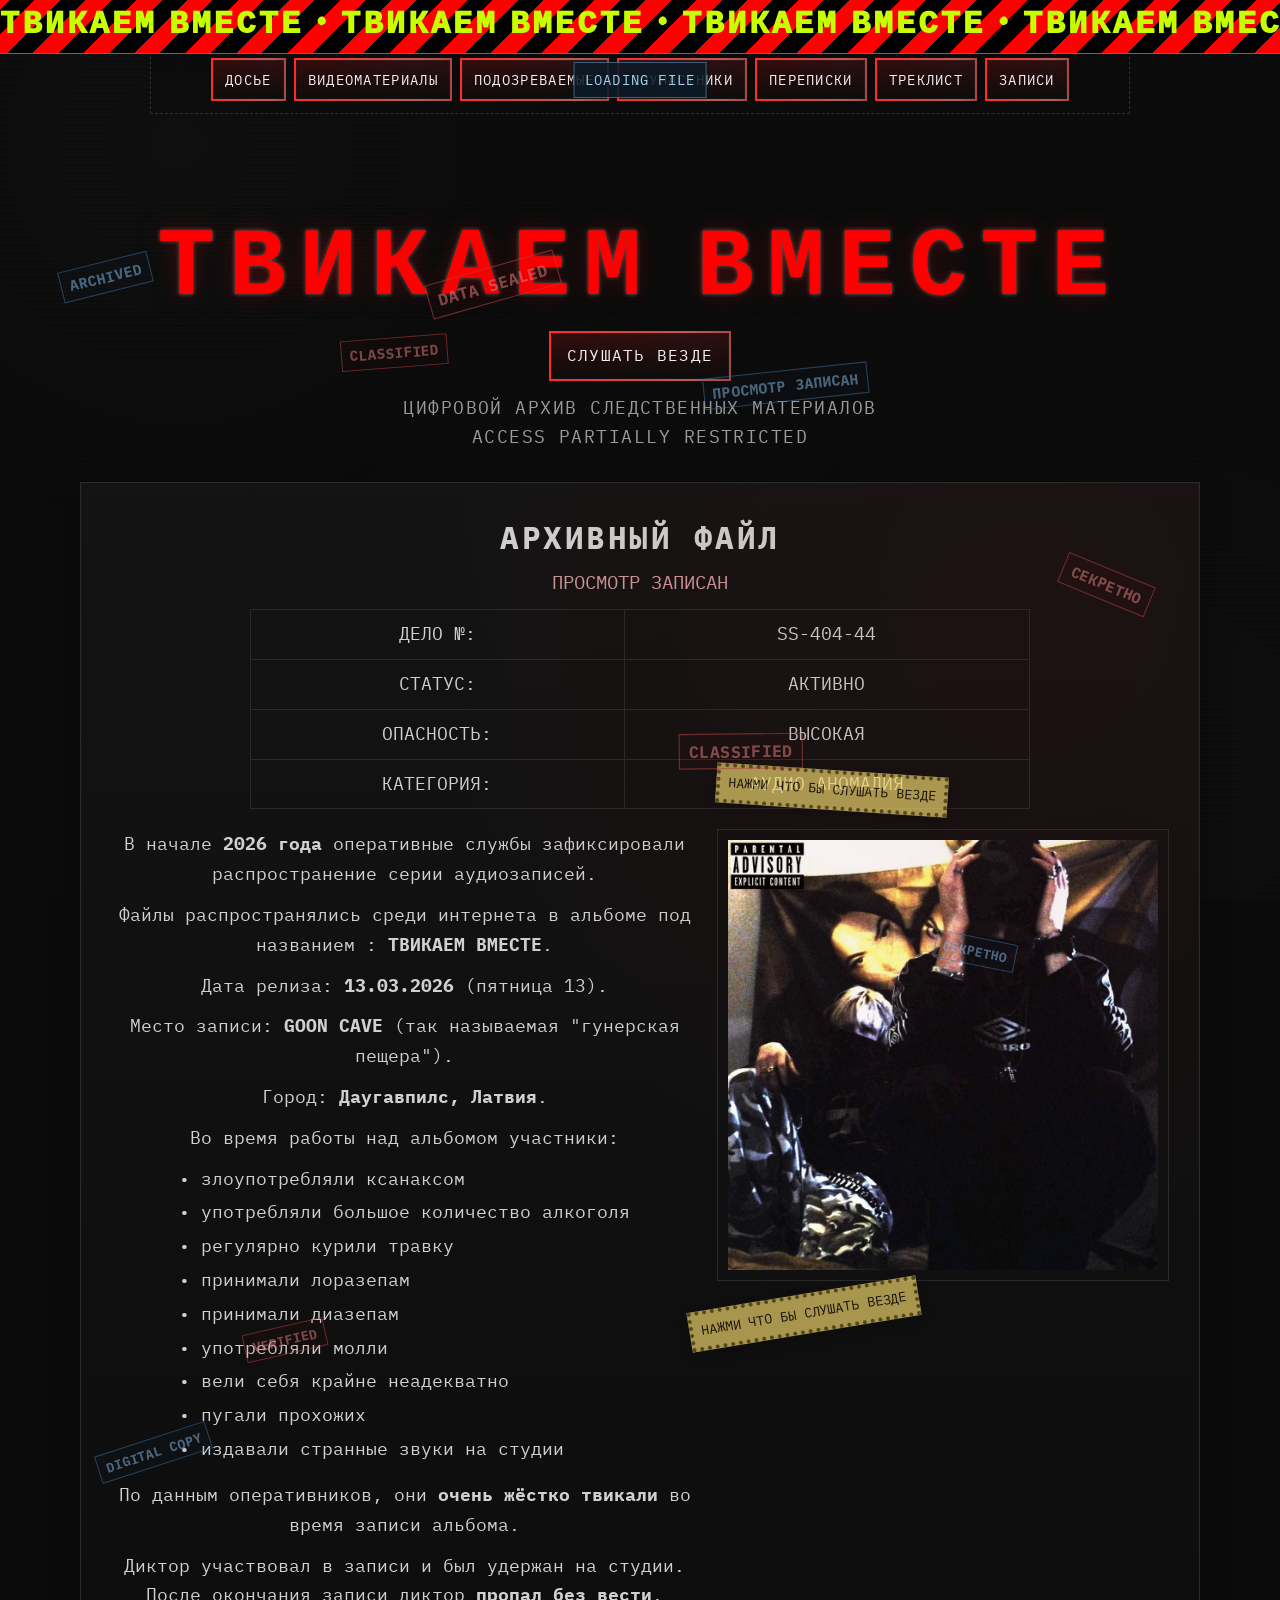
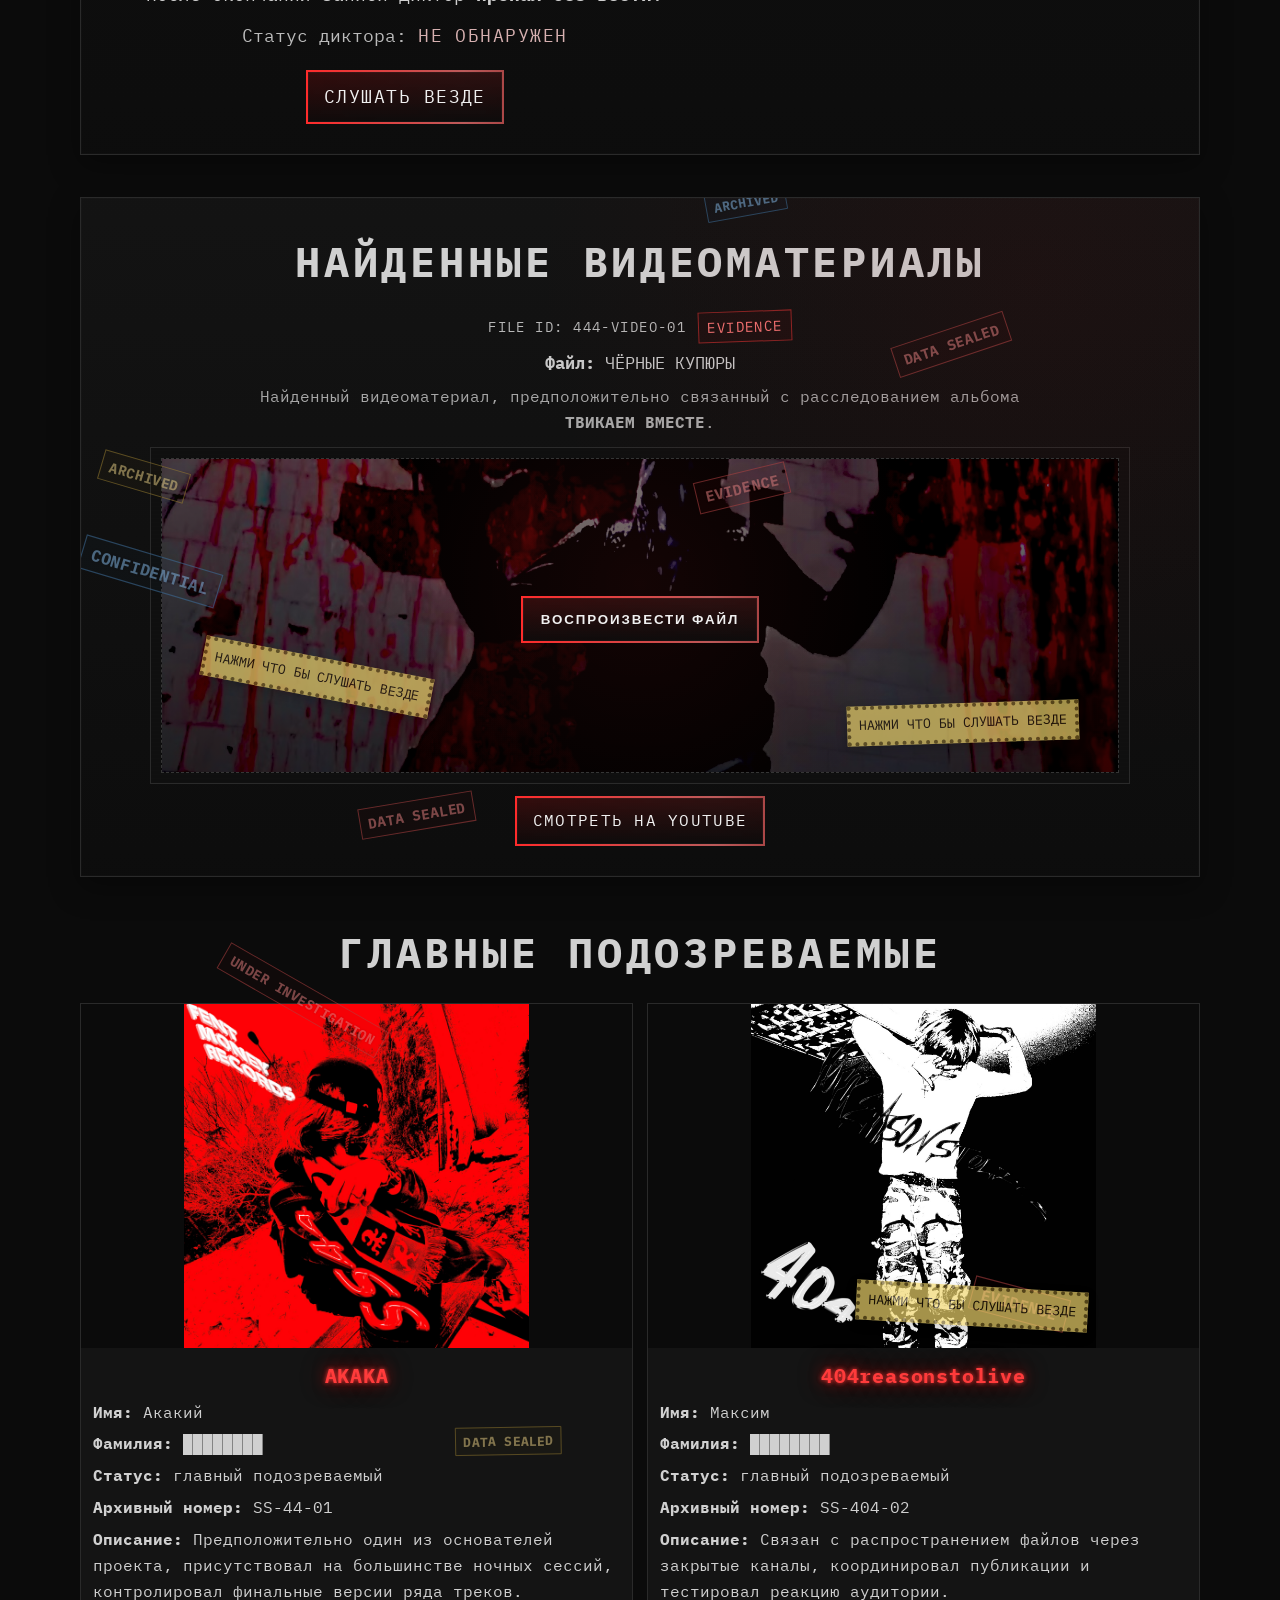
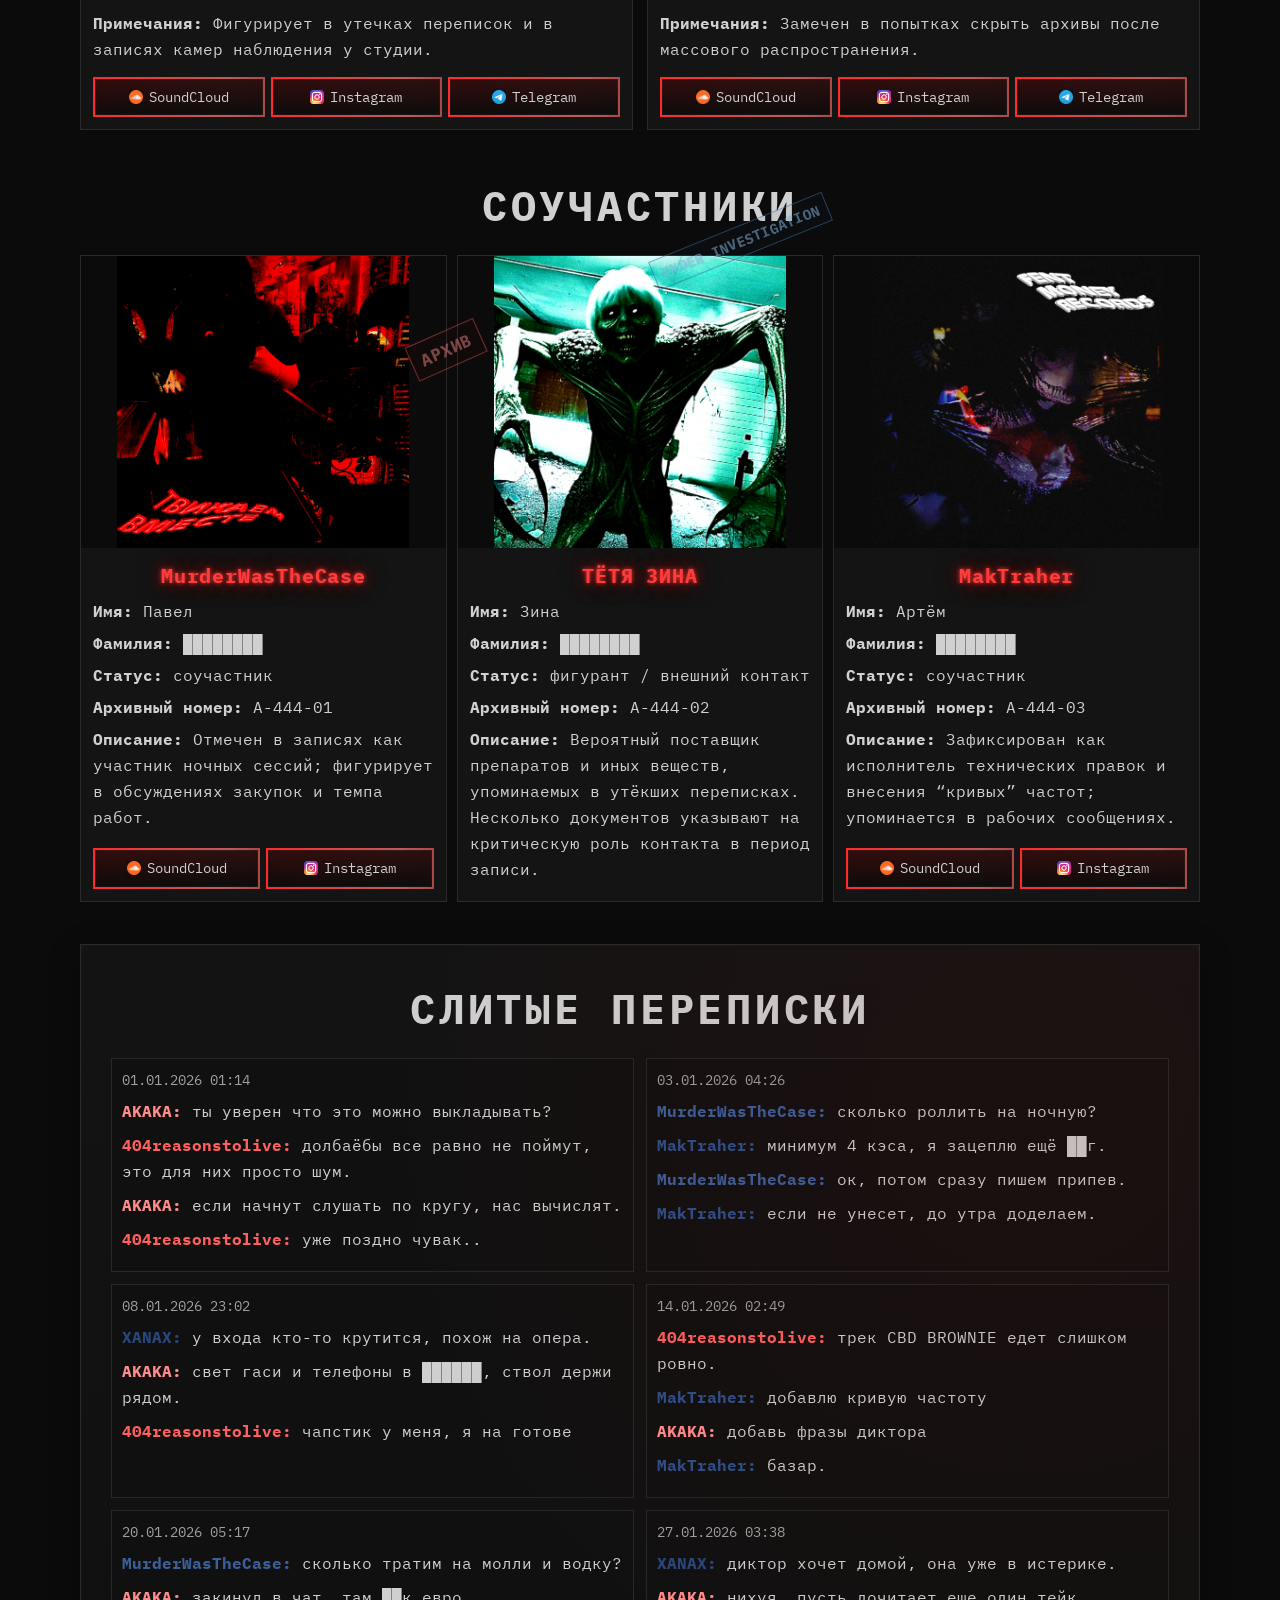
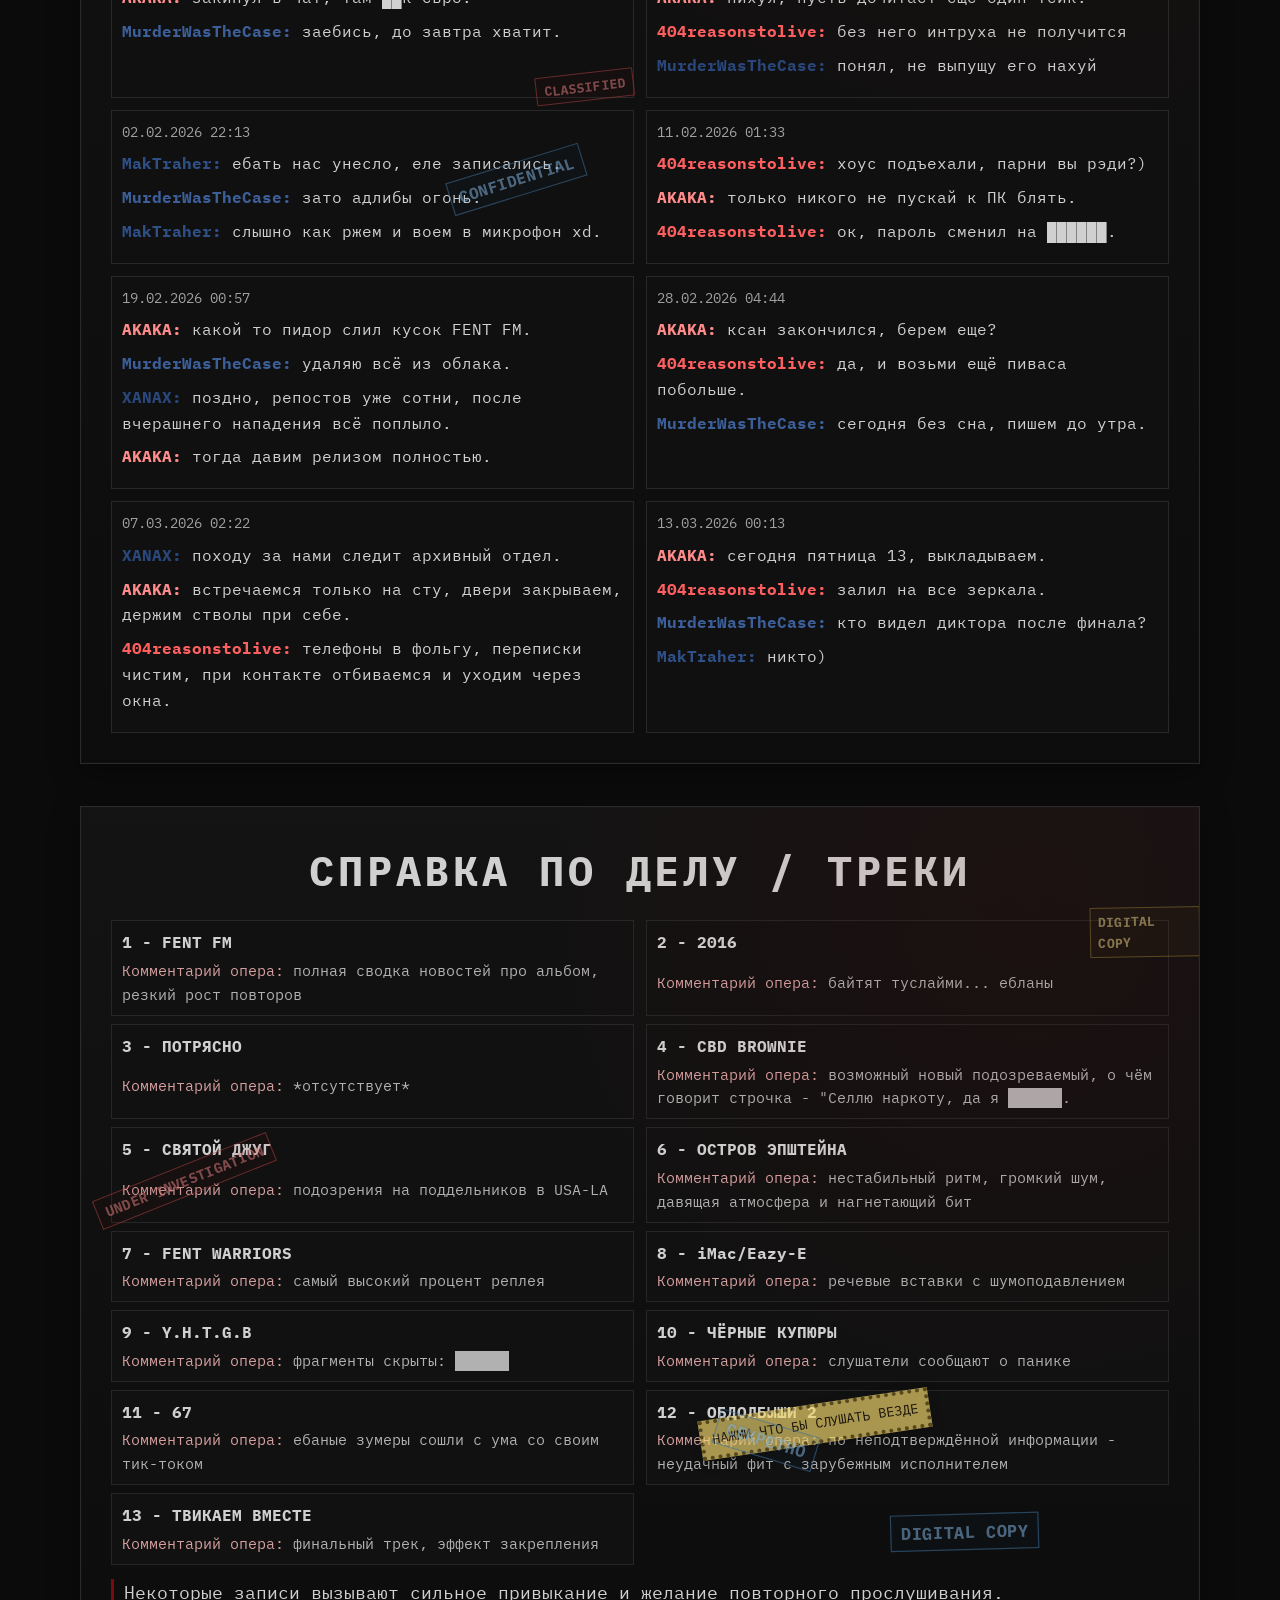
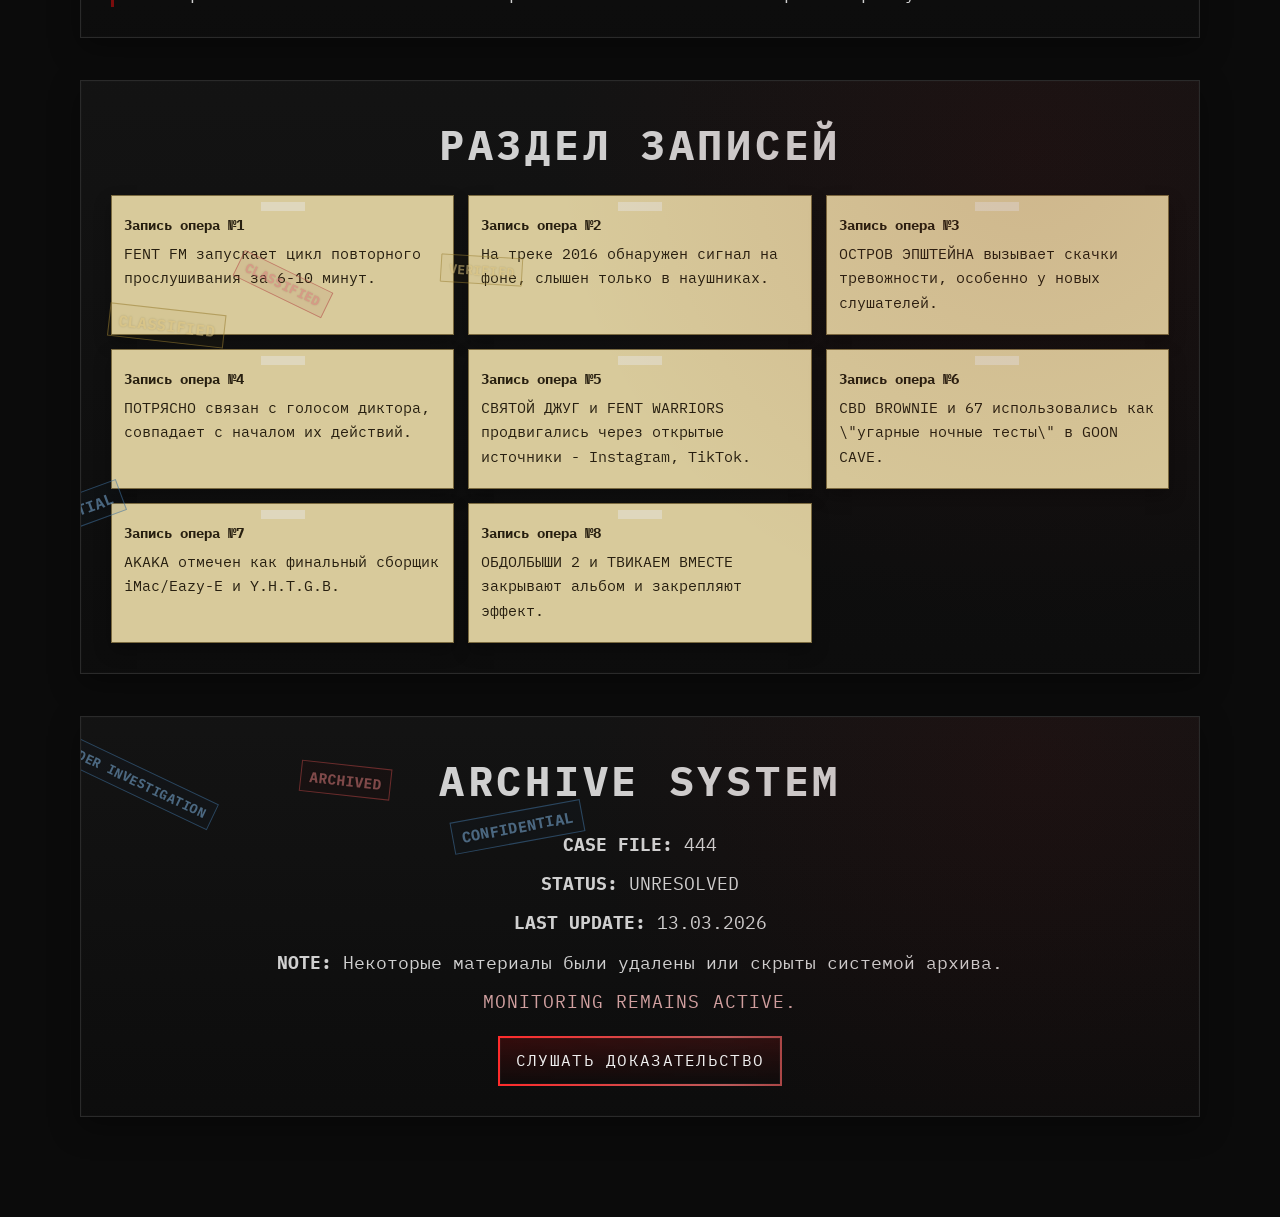
==== commit 1d7f86d9: "qqq" ====
--- a/index.html
+++ b/index.html
@@ -17,8 +17,40 @@
     </div>
   </div>
 
+  <div class="mobile-nav" id="mobile-nav" aria-label="Навигация архива">
+    <button class="mobile-nav-toggle" type="button" aria-expanded="false" aria-controls="mobile-nav-panel">
+      НАВИГАЦИЯ АРХИВА
+      <span class="mobile-nav-caret" aria-hidden="true">▾</span>
+    </button>
+    <div class="mobile-nav-panel" id="mobile-nav-panel" role="navigation" aria-label="Разделы">
+      <button class="mobile-nav-item" type="button" data-scroll="#file-444" data-label="Досье">Досье</button>
+      <button class="mobile-nav-item" type="button" data-scroll="#video-evidence" data-label="Видеоматериалы">Видеоматериалы</button>
+      <button class="mobile-nav-item" type="button" data-scroll="#suspects" data-label="Подозреваемые">Подозреваемые</button>
+      <button class="mobile-nav-item" type="button" data-scroll="#accomplices" data-label="Соучастники">Соучастники</button>
+      <button class="mobile-nav-item" type="button" data-scroll="#chats" data-label="Переписки">Переписки</button>
+      <button class="mobile-nav-item" type="button" data-scroll="#tracklist" data-label="Треклист">Треклист</button>
+      <button class="mobile-nav-item" type="button" data-scroll="#records" data-label="Записи">Записи</button>
+    </div>
+  </div>
+
+  <div class="desktop-jumpbar" id="desktop-jumpbar" aria-label="Навигация архива (ПК)">
+    <div class="section-jump">
+      <div class="jump-title">ПЕРЕЙТИ К РАЗДЕЛУ</div>
+      <div class="jump-actions" role="navigation" aria-label="Навигация по разделам">
+        <button class="jump-btn" type="button" data-scroll="#file-444" data-label="Досье">Досье</button>
+        <button class="jump-btn" type="button" data-scroll="#video-evidence" data-label="Видеоматериалы">Видеоматериалы</button>
+        <button class="jump-btn" type="button" data-scroll="#suspects" data-label="Подозреваемые">Подозреваемые</button>
+        <button class="jump-btn" type="button" data-scroll="#accomplices" data-label="Соучастники">Соучастники</button>
+        <button class="jump-btn" type="button" data-scroll="#chats" data-label="Переписки">Переписки</button>
+        <button class="jump-btn" type="button" data-scroll="#tracklist" data-label="Треклист">Треклист</button>
+        <button class="jump-btn" type="button" data-scroll="#records" data-label="Записи">Записи</button>
+      </div>
+    </div>
+  </div>
+
   <div id="screen-flash" aria-hidden="true"></div>
   <div id="system-message" aria-live="polite"></div>
+  <div id="section-toast" aria-live="polite"></div>
 
   <main class="page">
     <header class="top-block section stamp-zone">
@@ -65,16 +97,58 @@
           <a class="listen-btn" href="https://band.link/2r6BC" target="_blank" rel="noreferrer">СЛУШАТЬ ВЕЗДЕ</a>
         </div>
         <div class="cover-wrap">
-          <img src="assets/images/obloga.jpg" alt="Обложка альбома ТВИКАЕМ ВМЕСТЕ" onerror="this.onerror=null;this.src='assets/images/tweakin.png';">
+          <img id="album-cover" src="assets/images/obloga.jpg" alt="Обложка альбома ТВИКАЕМ ВМЕСТЕ" onerror="this.onerror=null;this.src='assets/images/tweakin.png';">
         </div>
       </div>
     </section>
 
-    <section class="section stamp-zone">
+    <section class="section document stamp-zone" id="video-evidence">
+      <h2 class="section-title">НАЙДЕННЫЕ ВИДЕОМАТЕРИАЛЫ</h2>
+      <div class="video-evidence">
+        <div class="video-caption">
+          <div class="video-meta">
+            <span>FILE ID: 444-VIDEO-01</span>
+            <span class="video-stamp">EVIDENCE</span>
+          </div>
+          <p><strong>Файл:</strong> ЧЁРНЫЕ КУПЮРЫ</p>
+          <p class="video-note">Найденный видеоматериал, предположительно связанный с расследованием альбома <strong>ТВИКАЕМ ВМЕСТЕ</strong>.</p>
+        </div>
+        <div class="video-frame" data-youtube="https://www.youtube.com/watch?v=pBcQz4vBzw4">
+          <div class="video-preview" id="video-preview">
+            <img class="video-preview-img" src="assets/images/maksim3.PNG" alt="Превью видеодоказательства" loading="lazy">
+            <div class="video-preview-shade" aria-hidden="true"></div>
+            <button class="listen-btn video-play" id="video-play" type="button">ВОСПРОИЗВЕСТИ ФАЙЛ</button>
+          </div>
+          <iframe
+            id="evidence-video"
+            width="560"
+            height="315"
+            src="about:blank"
+            title="ЧЁРНЫЕ КУПЮРЫ — видеодоказательство"
+            frameborder="0"
+            allow="accelerometer; autoplay; clipboard-write; encrypted-media; gyroscope; picture-in-picture; web-share"
+            referrerpolicy="strict-origin-when-cross-origin"
+            allowfullscreen
+            loading="lazy"
+          ></iframe>
+          <div class="video-loader hide" aria-live="polite">
+            <div class="loader-title">DECRYPTING ARCHIVE FILE</div>
+            <div class="loader-sub" data-base="РАСШИФРОВКА ФАЙЛА">РАСШИФРОВКА ФАЙЛА</div>
+            <div class="loader-bar" aria-hidden="true"><span></span></div>
+          </div>
+          <a class="video-overlay" href="https://www.youtube.com/watch?v=pBcQz4vBzw4" target="_blank" rel="noopener noreferrer">
+            ОТКРЫТЬ В YOUTUBE
+          </a>
+        </div>
+        <a class="listen-btn youtube-btn" href="https://www.youtube.com/watch?v=pBcQz4vBzw4" target="_blank" rel="noopener noreferrer">СМОТРЕТЬ НА YOUTUBE</a>
+      </div>
+    </section>
+
+    <section class="section stamp-zone" id="suspects">
       <h2 class="section-title">ГЛАВНЫЕ ПОДОЗРЕВАЕМЫЕ</h2>
       <div class="suspects-grid">
         <article class="profile-card major">
-          <img src="assets/images/akaka.png" alt="AKAKA">
+          <img id="suspect-akaka" src="assets/images/akaka.JPEG" alt="AKAKA">
           <div class="card-body">
             <h3>AKAKA</h3>
             <p><strong>Имя:</strong> Акакий</p>
@@ -92,7 +166,7 @@
         </article>
 
         <article class="profile-card major">
-          <img src="assets/images/404.png" alt="404reasonstolive">
+          <img id="suspect-maksim" src="assets/images/maksim.JPEG" alt="404reasonstolive">
           <div class="card-body">
             <h3>404reasonstolive</h3>
             <p><strong>Имя:</strong> Максим</p>
@@ -111,17 +185,18 @@
       </div>
     </section>
 
-    <section class="section stamp-zone">
+    <section class="section stamp-zone" id="accomplices">
       <h2 class="section-title">СОУЧАСТНИКИ</h2>
       <div class="accomplices-grid">
         <article class="profile-card minor">
-          <img src="assets/images/mogged.png" alt="MurderWasTheCase">
+          <img src="assets/images/murderWTC.JPEG" alt="MurderWasTheCase">
           <div class="card-body">
             <h3>MurderWasTheCase</h3>
             <p><strong>Имя:</strong> Павел</p>
             <p><strong>Фамилия:</strong> ████████</p>
             <p><strong>Статус:</strong> соучастник</p>
             <p><strong>Архивный номер:</strong> A-444-01</p>
+            <p><strong>Описание:</strong> Отмечен в записях как участник ночных сессий; фигурирует в обсуждениях закупок и темпа работ.</p>
             <div class="card-actions">
               <a href="https://soundcloud.com/codaeon888" target="_blank" rel="noreferrer"><img src="assets/images/sc.png" alt=""><span class="btn-label">SoundCloud</span></a>
               <a href="https://www.instagram.com/murderwtc" target="_blank" rel="noreferrer"><img src="assets/images/inst.png" alt=""><span class="btn-label">Instagram</span></a>
@@ -130,24 +205,26 @@
         </article>
 
         <article class="profile-card minor">
-          <img src="assets/images/mogged.png" alt="XANAX">
-          <div class="card-body">
-            <h3>XANAX</h3>
-            <p><strong>Имя:</strong> xanny</p>
-            <p><strong>Фамилия:</strong> ████████</p>
-            <p><strong>Статус:</strong> соучастник</p>
+          <img src="assets/images/zina.PNG" alt="Тётя Зина">
+          <div class="card-body">
+            <h3>ТЁТЯ ЗИНА</h3>
+            <p><strong>Имя:</strong> Зина</p>
+            <p><strong>Фамилия:</strong> ████████</p>
+            <p><strong>Статус:</strong> фигурант / внешний контакт</p>
             <p><strong>Архивный номер:</strong> A-444-02</p>
+            <p><strong>Описание:</strong> Вероятный поставщик препаратов и иных веществ, упоминаемых в утёкших переписках. Несколько документов указывают на критическую роль контакта в период записи.</p>
           </div>
         </article>
 
         <article class="profile-card minor">
-          <img src="assets/images/mogged.png" alt="MakTraher">
+          <img src="assets/images/maktraher.JPEG" alt="MakTraher">
           <div class="card-body">
             <h3>MakTraher</h3>
             <p><strong>Имя:</strong> Артём</p>
             <p><strong>Фамилия:</strong> ████████</p>
             <p><strong>Статус:</strong> соучастник</p>
             <p><strong>Архивный номер:</strong> A-444-03</p>
+            <p><strong>Описание:</strong> Зафиксирован как исполнитель технических правок и внесения “кривых” частот; упоминается в рабочих сообщениях.</p>
             <div class="card-actions">
               <a href="https://soundcloud.com/artyom-tuvakin" target="_blank" rel="noreferrer"><img src="assets/images/sc.png" alt=""><span class="btn-label">SoundCloud</span></a>
               <a href="https://www.instagram.com/mak_traher747" target="_blank" rel="noreferrer"><img src="assets/images/inst.png" alt=""><span class="btn-label">Instagram</span></a>
@@ -157,7 +234,7 @@
       </div>
     </section>
 
-    <section class="section document stamp-zone">
+    <section class="section document stamp-zone" id="chats">
       <h2 class="section-title">СЛИТЫЕ ПЕРЕПИСКИ</h2>
       <div class="docs-grid">
         <article class="chat-card">
@@ -252,7 +329,7 @@
       </div>
     </section>
 
-    <section class="section document stamp-zone">
+    <section class="section document stamp-zone" id="tracklist">
       <h2 class="section-title">СПРАВКА ПО ДЕЛУ / ТРЕКИ</h2>
       <div class="track-evidence">
         <div><strong>1 - FENT FM</strong><span><em>Комментарий опера:</em> полная сводка новостей про альбом, резкий рост повторов</span></div>
@@ -272,7 +349,7 @@
       <p class="danger-note">Некоторые записи вызывают сильное привыкание и желание повторного прослушивания.</p>
     </section>
 
-    <section class="section document stamp-zone">
+    <section class="section document stamp-zone" id="records">
       <h2 class="section-title">РАЗДЕЛ ЗАПИСЕЙ</h2>
       <div class="records-grid">
         <article class="record-card"><strong>Запись опера №1</strong><p>FENT FM запускает цикл повторного прослушивания за 6-10 минут.</p></article>
@@ -299,6 +376,12 @@
     </section>
   </main>
 
+  <button id="to-top" class="to-top" type="button" aria-label="Наверх">
+    <svg viewBox="0 0 24 24" width="18" height="18" aria-hidden="true" focusable="false">
+      <path fill="currentColor" d="M12 5l7 7-1.4 1.4L13 8.8V20h-2V8.8L6.4 13.4 5 12l7-7z"/>
+    </svg>
+  </button>
+
   <script src="assets/js/app.js"></script>
 </body>
 </html>
--- a/assets/css/style.css
+++ b/assets/css/style.css
@@ -5,10 +5,46 @@
   --text: #d0d0d0;
   --accent: #7a0c0c;
   --muted: #9b9b9b;
+  --btn-inner: #0e0e0e;
+  --btn-glow: rgba(255, 0, 0, 0.18);
 }
 
 * {
   box-sizing: border-box;
+}
+
+@keyframes archive-border-shift {
+  0% { background-position: 0 0, 0% 50%; }
+  50% { background-position: 0 0, 100% 50%; }
+  100% { background-position: 0 0, 0% 50%; }
+}
+
+:where(.listen-btn, .jump-btn, .card-actions a, .board-fullscreen-btn, .board-close-btn, .mobile-nav-toggle, .mobile-nav-item, .to-top) {
+  border: 2px solid transparent;
+  background:
+    linear-gradient(180deg, rgba(34, 10, 10, 0.92), rgba(10, 10, 10, 0.98)) padding-box,
+    linear-gradient(90deg, rgba(255, 43, 43, 1), rgba(255, 120, 120, 0.72), rgba(122, 12, 12, 0.98), rgba(255, 43, 43, 1), rgba(255, 88, 88, 0.9)) border-box;
+  background-size: 100% 100%, 320% 320%;
+  animation: archive-border-shift 4.8s linear infinite;
+  box-shadow: inset 0 0 0 1px rgba(255, 255, 255, 0.03);
+}
+
+:where(.listen-btn, .jump-btn, .card-actions a, .board-fullscreen-btn, .board-close-btn, .mobile-nav-toggle, .mobile-nav-item, .to-top):hover {
+  box-shadow: 0 0 18px var(--btn-glow), 0 0 28px rgba(122, 12, 12, 0.28), inset 0 0 0 1px rgba(255, 255, 255, 0.03);
+  filter: brightness(1.08) contrast(1.06);
+}
+
+:where(.listen-btn, .jump-btn, .card-actions a, .board-fullscreen-btn, .board-close-btn, .mobile-nav-toggle, .mobile-nav-item):hover {
+  transform: translateY(-1px) scale(1.02);
+}
+
+:where(.listen-btn, .jump-btn, .card-actions a, .board-fullscreen-btn, .board-close-btn, .mobile-nav-toggle, .mobile-nav-item, .to-top):focus-visible {
+  outline: none;
+  box-shadow: 0 0 0 2px rgba(255, 59, 59, 0.22), 0 0 18px rgba(255, 0, 0, 0.16), inset 0 0 0 1px rgba(255, 255, 255, 0.03);
+}
+
+:where(.listen-btn, .jump-btn, .card-actions a, .board-fullscreen-btn, .board-close-btn, .mobile-nav-toggle, .mobile-nav-item) {
+  transition: transform 0.15s ease, filter 0.2s ease, box-shadow 0.2s ease;
 }
 
 html,
@@ -82,6 +118,71 @@
   to { transform: translateX(-50%); }
 }
 
+.mobile-nav {
+  position: fixed;
+  left: 0;
+  right: 0;
+  top: 54px;
+  z-index: 1495;
+  display: none;
+  padding: 8px 10px 10px;
+  background: rgba(12, 12, 12, 0.92);
+  border-bottom: 1px solid rgba(255, 59, 59, 0.22);
+  backdrop-filter: blur(6px);
+}
+
+.mobile-nav-toggle {
+  width: 100%;
+  display: flex;
+  align-items: center;
+  justify-content: space-between;
+  gap: 10px;
+  padding: 10px 12px;
+  color: #f0f0f0;
+  font-family: inherit;
+  letter-spacing: 0.12em;
+  text-transform: uppercase;
+  cursor: pointer;
+}
+
+.mobile-nav-caret {
+  transition: transform 0.2s ease;
+}
+
+.mobile-nav-panel {
+  overflow: hidden;
+  max-height: 0;
+  opacity: 0;
+  transform: translateY(-4px);
+  transition: max-height 0.28s ease, opacity 0.25s ease, transform 0.25s ease;
+  padding-top: 8px;
+  display: grid;
+  grid-template-columns: repeat(2, minmax(0, 1fr));
+  gap: 8px;
+}
+
+.mobile-nav.open .mobile-nav-panel {
+  max-height: 420px;
+  opacity: 1;
+  transform: translateY(0);
+}
+
+.mobile-nav.open .mobile-nav-caret {
+  transform: rotate(180deg);
+}
+
+.mobile-nav-item {
+  appearance: none;
+  width: 100%;
+  padding: 10px 10px;
+  color: #f4f0f0;
+  font-family: inherit;
+  letter-spacing: 0.1em;
+  text-transform: uppercase;
+  font-size: clamp(0.74rem, 1.7vw, 0.9rem);
+  cursor: pointer;
+}
+
 .page {
   width: min(1120px, calc(100% - 20px));
   margin: 0 auto;
@@ -244,14 +345,323 @@
   margin-top: 8px;
   text-decoration: none;
   color: #f0f0f0;
-  border: 1px solid #743636;
-  background: rgba(122, 12, 12, 0.18);
   padding: 10px 16px;
   letter-spacing: 0.08em;
 }
 
-.listen-btn:hover {
-  box-shadow: 0 0 16px rgba(122, 12, 12, 0.34);
+.listen-btn:hover { }
+
+.section-jump {
+  max-width: 980px;
+  margin: 12px auto 18px;
+  border: 1px dashed #303030;
+  background: rgba(10, 10, 10, 0.32);
+  padding: 10px 10px 12px;
+}
+
+.jump-title {
+  text-align: center;
+  letter-spacing: 0.09em;
+  color: #c7b7b7;
+  font-weight: 700;
+  font-size: clamp(0.82rem, 1.6vw, 0.95rem);
+  margin-bottom: 10px;
+  text-transform: uppercase;
+}
+
+.jump-actions {
+  display: flex;
+  flex-wrap: wrap;
+  justify-content: center;
+  gap: 8px;
+}
+
+.jump-btn {
+  appearance: none;
+  color: #f4f0f0;
+  padding: 10px 12px;
+  font-family: inherit;
+  letter-spacing: 0.09em;
+  text-transform: uppercase;
+  font-size: clamp(0.72rem, 1.5vw, 0.9rem);
+  cursor: pointer;
+  transition: transform 0.15s ease;
+}
+
+.jump-btn:hover {
+  transform: translateY(-1px);
+}
+
+.jump-btn:active {
+  transform: translateY(0);
+}
+
+.video-evidence {
+  max-width: 980px;
+  margin: 0 auto;
+  text-align: center;
+}
+
+.video-caption {
+  margin: 0 auto 12px;
+  max-width: 760px;
+  color: #c8c8c8;
+  font-size: clamp(0.92rem, 1.9vw, 1.05rem);
+}
+
+.video-meta {
+  display: flex;
+  align-items: center;
+  justify-content: center;
+  gap: 12px;
+  flex-wrap: wrap;
+  margin-bottom: 8px;
+  color: #b8b8b8;
+  letter-spacing: 0.1em;
+  font-size: clamp(0.72rem, 1.6vw, 0.9rem);
+  text-transform: uppercase;
+}
+
+.video-stamp {
+  display: inline-block;
+  border: 1px solid rgba(255, 59, 59, 0.5);
+  padding: 3px 8px;
+  color: rgba(255, 120, 120, 0.95);
+  background: rgba(122, 12, 12, 0.1);
+  transform: rotate(-2deg);
+}
+
+.video-note {
+  margin: 8px 0 0;
+  color: rgba(200, 200, 200, 0.82);
+  font-size: clamp(0.86rem, 1.8vw, 1rem);
+}
+
+.video-caption p {
+  margin: 0 0 6px;
+}
+
+.video-frame {
+  position: relative;
+  border: 1px solid var(--line);
+  background: #0f0f0f;
+  padding: 10px;
+  overflow: hidden;
+  max-width: 980px;
+  margin: 0 auto;
+}
+
+.video-frame::before {
+  content: "";
+  position: absolute;
+  inset: 0;
+  pointer-events: none;
+  background:
+    repeating-linear-gradient(0deg, rgba(255, 255, 255, 0.04) 0, rgba(255, 255, 255, 0.04) 1px, transparent 1px, transparent 4px);
+  opacity: 0.12;
+}
+
+.video-frame iframe {
+  display: block;
+  width: 100%;
+  aspect-ratio: 16 / 9;
+  border: 0;
+  position: relative;
+  z-index: 1;
+  background: #0f0f0f;
+}
+
+.video-preview {
+  position: absolute;
+  inset: 10px;
+  z-index: 4;
+  overflow: hidden;
+  border: 1px dashed rgba(200, 200, 200, 0.22);
+  background: #0b0b0b;
+  display: grid;
+  place-items: center;
+}
+
+.video-preview.hidden {
+  display: none;
+}
+
+.video-preview-img {
+  position: absolute;
+  inset: 0;
+  width: 100%;
+  height: 100%;
+  object-fit: cover;
+  filter: contrast(1.05) saturate(0.9);
+  transform: scale(1.02);
+}
+
+.video-preview-shade {
+  position: absolute;
+  inset: 0;
+  background:
+    radial-gradient(circle at 50% 40%, rgba(255, 59, 59, 0.08), transparent 55%),
+    linear-gradient(180deg, rgba(0, 0, 0, 0.55), rgba(0, 0, 0, 0.78));
+}
+
+.video-play {
+  position: relative;
+  z-index: 1;
+  padding: 14px 18px;
+  font-weight: 700;
+  letter-spacing: 0.14em;
+}
+
+.video-loader {
+  position: absolute;
+  inset: 10px;
+  z-index: 3;
+  display: grid;
+  place-items: center;
+  border: 1px dashed rgba(200, 200, 200, 0.22);
+  background: rgba(0, 0, 0, 0.72);
+  color: #f0f0f0;
+  text-align: center;
+  padding: 16px 12px;
+  transition: opacity 0.45s ease, transform 0.45s ease;
+}
+
+.video-loader.hide {
+  opacity: 0;
+  transform: translateY(-4px);
+  pointer-events: none;
+}
+
+.loader-title {
+  letter-spacing: 0.16em;
+  text-transform: uppercase;
+  font-weight: 700;
+  color: rgba(255, 180, 180, 0.95);
+  text-shadow: 0 0 14px rgba(255, 0, 0, 0.12);
+  margin-bottom: 8px;
+}
+
+.loader-sub {
+  letter-spacing: 0.12em;
+  text-transform: uppercase;
+  color: rgba(240, 240, 240, 0.9);
+}
+
+.loader-bar {
+  margin-top: 14px;
+  width: min(420px, 100%);
+  height: 10px;
+  border: 1px solid rgba(255, 59, 59, 0.26);
+  background: rgba(20, 10, 10, 0.28);
+  overflow: hidden;
+}
+
+.loader-bar span {
+  display: block;
+  height: 100%;
+  width: 35%;
+  background: linear-gradient(90deg, rgba(255, 43, 43, 0.1), rgba(255, 43, 43, 0.75), rgba(255, 43, 43, 0.1));
+  animation: loader-scan 1.2s ease-in-out infinite;
+}
+
+@keyframes loader-scan {
+  0% { transform: translateX(-40%); opacity: 0.35; }
+  50% { opacity: 0.95; }
+  100% { transform: translateX(220%); opacity: 0.35; }
+}
+
+.video-overlay {
+  display: none;
+  position: absolute;
+  inset: 10px;
+  z-index: 2;
+  align-items: center;
+  justify-content: center;
+  text-decoration: none;
+  color: #f0f0f0;
+  border: 1px dashed rgba(200, 200, 200, 0.32);
+  background: rgba(0, 0, 0, 0.6);
+  letter-spacing: 0.12em;
+  text-transform: uppercase;
+  font-weight: 700;
+  font-size: clamp(0.8rem, 2.2vw, 1.05rem);
+}
+
+.youtube-btn {
+  margin-top: 12px;
+}
+
+.glitching {
+  will-change: filter, transform, opacity;
+}
+
+#section-toast {
+  position: fixed;
+  left: 50%;
+  bottom: 14px;
+  transform: translateX(-50%);
+  z-index: 2200;
+  pointer-events: none;
+  opacity: 0;
+  max-width: min(640px, calc(100vw - 28px));
+  border: 1px solid #5b4b2f;
+  background: rgba(20, 16, 10, 0.92);
+  color: #f2e7c7;
+  padding: 9px 12px;
+  font-size: clamp(0.82rem, 1.7vw, 0.96rem);
+  letter-spacing: 0.06em;
+  text-align: center;
+  transition: opacity 0.25s ease, transform 0.25s ease;
+}
+
+#section-toast.show {
+  opacity: 0.98;
+  transform: translateX(-50%) translateY(-2px);
+}
+
+.to-top {
+  position: fixed;
+  right: 14px;
+  bottom: 14px;
+  z-index: 2250;
+  width: 44px;
+  height: 44px;
+  display: grid;
+  place-items: center;
+  border-radius: 10px;
+  border: 1px solid rgba(255, 59, 59, 0.5);
+  background:
+    radial-gradient(circle at 30% 30%, rgba(255, 59, 59, 0.28), transparent 58%),
+    linear-gradient(180deg, rgba(122, 12, 12, 0.32), rgba(10, 10, 10, 0.5));
+  color: #f0f0f0;
+  cursor: pointer;
+  opacity: 0;
+  pointer-events: none;
+  transform: translateY(8px);
+  box-shadow: inset 0 0 0 1px rgba(255, 255, 255, 0.03);
+  transition: opacity 0.2s ease, transform 0.2s ease, box-shadow 0.2s ease, filter 0.2s ease;
+}
+
+.to-top.show {
+  opacity: 0.95;
+  pointer-events: auto;
+  transform: translateY(0);
+  animation: top-pulse 1.8s ease-in-out infinite;
+}
+
+.to-top:hover {
+  box-shadow: 0 0 18px rgba(255, 0, 0, 0.18), 0 0 28px rgba(122, 12, 12, 0.34);
+  filter: brightness(1.08) contrast(1.06);
+}
+
+.to-top:active {
+  transform: translateY(1px);
+}
+
+@keyframes top-pulse {
+  0% { box-shadow: inset 0 0 0 1px rgba(255, 255, 255, 0.03); }
+  50% { box-shadow: 0 0 14px rgba(255, 0, 0, 0.12), 0 0 22px rgba(122, 12, 12, 0.22), inset 0 0 0 1px rgba(255, 255, 255, 0.03); }
+  100% { box-shadow: inset 0 0 0 1px rgba(255, 255, 255, 0.03); }
 }
 
 .section-title {
@@ -293,7 +703,9 @@
 .profile-card img {
   width: 100%;
   display: block;
-  object-fit: cover;
+  object-fit: contain;
+  object-position: center;
+  background: #0b0b0b;
 }
 
 .major img {
@@ -345,15 +757,11 @@
   gap: 6px;
   text-decoration: none;
   color: var(--text);
-  border: 1px solid #333;
-  background: #111;
   padding: 7px 4px;
   font-size: clamp(0.72rem, 1.45vw, 0.86rem);
 }
 
-.card-actions a:hover {
-  border-color: #6d3131;
-}
+.card-actions a:hover { }
 
 .card-actions img {
   width: 14px;
@@ -421,8 +829,6 @@
 .board-fullscreen-btn {
   display: none;
   margin: 0 auto 10px;
-  border: 1px solid #3a5a86;
-  background: rgba(28, 48, 72, 0.75);
   color: #d2e5fb;
   padding: 7px 10px;
   font-size: 0.82rem;
@@ -437,8 +843,6 @@
   right: 10px;
   z-index: 2602;
   display: none;
-  border: 1px solid #6e3e3e;
-  background: rgba(27, 16, 16, 0.84);
   color: #f2c2c2;
   font-size: 0.78rem;
   padding: 6px 8px;
@@ -789,7 +1193,20 @@
 @media (max-width: 760px) {
   .page {
     width: min(1120px, calc(100% - 12px));
-    padding-top: 76px;
+    padding-top: 132px;
+  }
+
+  .mobile-nav {
+    display: block;
+    top: 48px;
+  }
+
+  .section-jump {
+    display: none;
+  }
+
+  #system-message {
+    top: 112px;
   }
 
   .section {
@@ -853,4 +1270,35 @@
   .board-canvas.fullscreen .board-item {
     transform-origin: center;
   }
-}
+
+  .section-jump {
+    padding: 10px 8px 12px;
+  }
+
+  .jump-actions {
+    display: grid;
+    grid-template-columns: repeat(2, minmax(0, 1fr));
+    gap: 8px;
+  }
+
+  .jump-btn {
+    width: 100%;
+    padding: 11px 10px;
+  }
+
+  .jump-btn[data-scroll="#file-444"] {
+    grid-column: 1 / -1;
+  }
+}
+
+@media (max-width: 760px), (pointer: coarse) {
+  .video-overlay {
+    display: none;
+  }
+}
+
+@media (min-width: 931px) {
+  .video-frame {
+    max-width: 980px;
+  }
+}
